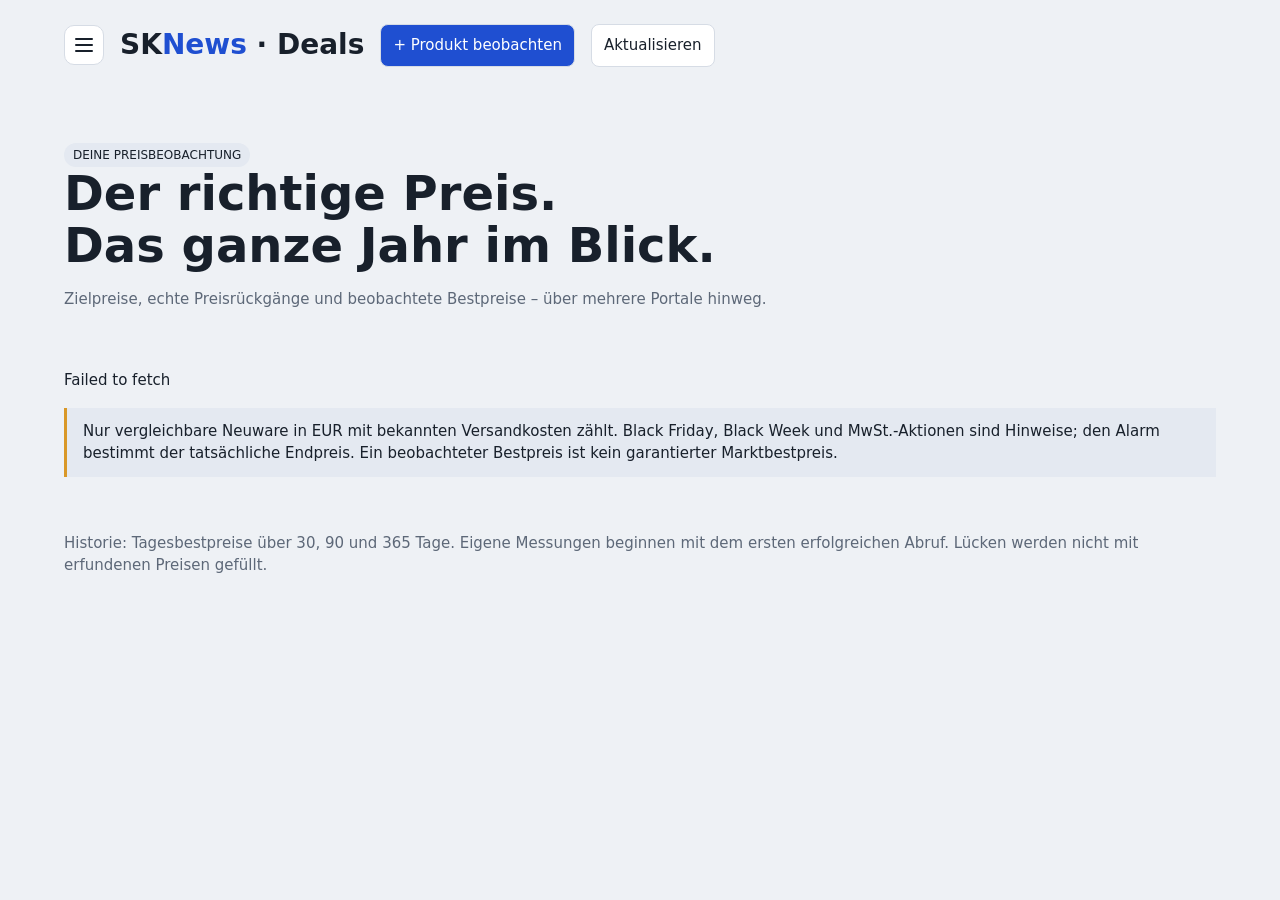
==== docs/deals.html @ 359e4b4d "Add Deals watchlist dashboard and NAS price-monitoring foundation" ====
<!doctype html>
<html lang="de"><head><meta charset="utf-8"><meta name="viewport" content="width=device-width,initial-scale=1"><meta name="robots" content="noindex"><title>SKNews Deals</title>
<style>
:root{--bg:#eef1f5;--panel:#fff;--ink:#18202b;--muted:#5d6878;--line:#d6dce5;--accent:#1f4fd1;--accent-ink:white;--chip:#e4e9f1;--shadow:0 4px 20px #18202b0b;--f-body:system-ui,sans-serif;--f-display:system-ui,sans-serif;--f-mono:monospace;color-scheme:light}
@media(prefers-color-scheme:dark){:root{--bg:#0f141b;--panel:#171e29;--ink:#e6ebf2;--muted:#93a0b3;--line:#2a3443;--accent:#7aa2ff;--accent-ink:#0d1320;--chip:#222c3a;color-scheme:dark}}
*{box-sizing:border-box}body{margin:0;background:var(--bg);color:var(--ink);font:15px/1.5 var(--f-body)}main,header{max-width:1200px;margin:auto;padding:24px}.top-row{display:flex;align-items:center;gap:16px;flex-wrap:wrap}h1{margin:0;font-size:28px}h1 span,a{color:var(--accent)}button,input,select{font:inherit;padding:9px 12px;border:1px solid var(--line);border-radius:8px;background:var(--panel);color:var(--ink)}button{cursor:pointer}button.primary{background:var(--accent);color:var(--accent-ink)}.muted,small{color:var(--muted)}.hero{padding:28px 0}.hero h2{font-size:clamp(28px,5vw,48px);line-height:1.1;max-width:800px;margin:0 0 16px}.grid{display:grid;grid-template-columns:repeat(auto-fit,minmax(min(100%,330px),1fr));gap:18px}.card{padding:22px;background:var(--panel);border:1px solid var(--line);border-radius:16px;min-width:0}.card h3{margin:0;font-size:21px}.price{font-size:34px;font-weight:750;margin:16px 0}.tag{display:inline-block;padding:3px 9px;background:var(--chip);border-radius:20px;font-size:12px;margin-right:6px}.good{color:#228957}.stats{display:flex;gap:20px;flex-wrap:wrap;margin:12px 0}.stats b{display:block}svg{width:100%;height:110px;margin-top:20px;color:var(--accent)}.row{display:flex;gap:10px;align-items:center;flex-wrap:wrap}.row label{flex:1;min-width:150px}label{display:block;margin:10px 0}label input,label select{display:block;width:100%}label.inline input{display:inline;width:auto}.warning{border-left:3px solid #d99828;padding:12px 16px;background:var(--chip)}dialog{width:min(650px,95vw);max-height:90vh;overflow:auto;border:1px solid var(--line);border-radius:16px;background:var(--panel);color:var(--ink);padding:24px}dialog::backdrop{background:#0008}#status{min-height:24px}button:focus-visible,a:focus-visible,input:focus-visible,select:focus-visible{outline:3px solid var(--accent);outline-offset:3px}details{margin-top:12px}p{overflow-wrap:anywhere}#empty{text-align:center;padding:50px 20px}.chart-label{font-size:12px}footer{padding:40px 0;color:var(--muted)}
</style></head><body>
<header><div class="top-row"><h1>SK<span>News</span> · Deals</h1><button id="add" class="primary">+ Produkt beobachten</button><button id="refresh">Aktualisieren</button></div></header>
<main><section class="hero"><span class="tag">DEINE PREISBEOBACHTUNG</span><h2>Der richtige Preis.<br>Das ganze Jahr im Blick.</h2><p class="muted">Zielpreise, echte Preisrückgänge und beobachtete Bestpreise – über mehrere Portale hinweg.</p></section>
<p id="status" role="status" aria-live="polite">Daten werden geladen …</p><p class="warning">Nur vergleichbare Neuware in EUR mit bekannten Versandkosten zählt. Black Friday, Black Week und MwSt.-Aktionen sind Hinweise; den Alarm bestimmt der tatsächliche Endpreis. Ein beobachteter Bestpreis ist kein garantierter Marktbestpreis.</p>
<section id="cards" class="grid" aria-label="Beobachtete Produkte"></section><div id="empty" hidden><h2>Deine Watchlist beginnt hier.</h2><p>Füge ein konkretes Produkt mit EAN/GTIN, Portal-Links und deinem Wunschpreis hinzu.</p><p>Für dauerhafte Beobachtung muss der Preis-Sammler auf dem NAS verbunden sein.</p></div>
<footer>Historie: Tagesbestpreise über 30, 90 und 365 Tage. Eigene Messungen beginnen mit dem ersten erfolgreichen Abruf. Lücken werden nicht mit erfundenen Preisen gefüllt.</footer></main>
<dialog id="editor"><form id="form"><h2 id="formTitle">Produkt beobachten</h2><p class="muted">Die Watchlist wird wie die News-Einstellungen im SKNews-GitHub-Repository gespeichert und ist dort öffentlich sichtbar.</p><label>Name<input name="name" required maxlength="200" placeholder="Zum Beispiel: bestimmtes Objektiv"></label><label>Exakte EAN / GTIN<input name="variant" required pattern="[0-9]{8,14}" placeholder="Herstellerkennung, keine Suchbegriffe"></label>
<div class="row"><label>Zielpreis inkl. Versand (€)<input name="target" type="number" min="0.01" step="0.01"></label><label>Rabatt unter 30-Tage-Median (%)<input name="drop" type="number" min="1" max="99" step="1"></label></div>
<label class="inline"><input name="new_low" type="checkbox"> Bei neuem beobachtetem Bestpreis melden</label><div class="row"><label>Auslösung<select name="mode"><option value="any">Mindestens eine Regel</option><option value="all">Alle gesetzten Regeln</option></select></label><label>Mindestens Historientage<input name="min_days" type="number" min="7" max="30" value="30" required></label><label>Push-Abstand (Stunden)<input name="cooldown" type="number" min="1" max="720" value="24" required></label></div>
<label>idealo Produkt-URL<input name="idealo" type="url" placeholder="https://www.idealo.de/…"></label><label>Geizhals Produkt-URL<input name="geizhals" type="url" placeholder="https://geizhals.de/…"></label><label>billiger.de Produkt-URL<input name="billiger" type="url" placeholder="https://www.billiger.de/…"></label><label>guenstiger.de Produkt-URL<input name="guenstiger" type="url" placeholder="https://www.guenstiger.de/…"></label>
<p class="muted">Der aktuelle Adapter liest vollständig ausgezeichnete Produktdaten. Meldet ein Portal fehlende Daten oder eine Abrufsperre, erscheinen keine geschätzten Preise. Eine freigeschaltete Partner-Schnittstelle kann dann den Abruf ersetzen.</p><label class="inline"><input name="enabled" type="checkbox" checked> Beobachtung aktiv</label><p id="saveStatus" role="status"></p><div class="row"><button class="primary" type="submit">Watchlist speichern</button><button id="cancel" type="button">Abbrechen</button></div></form></dialog>
<script src="deals.js"></script><script src="menu.js"></script></body></html>
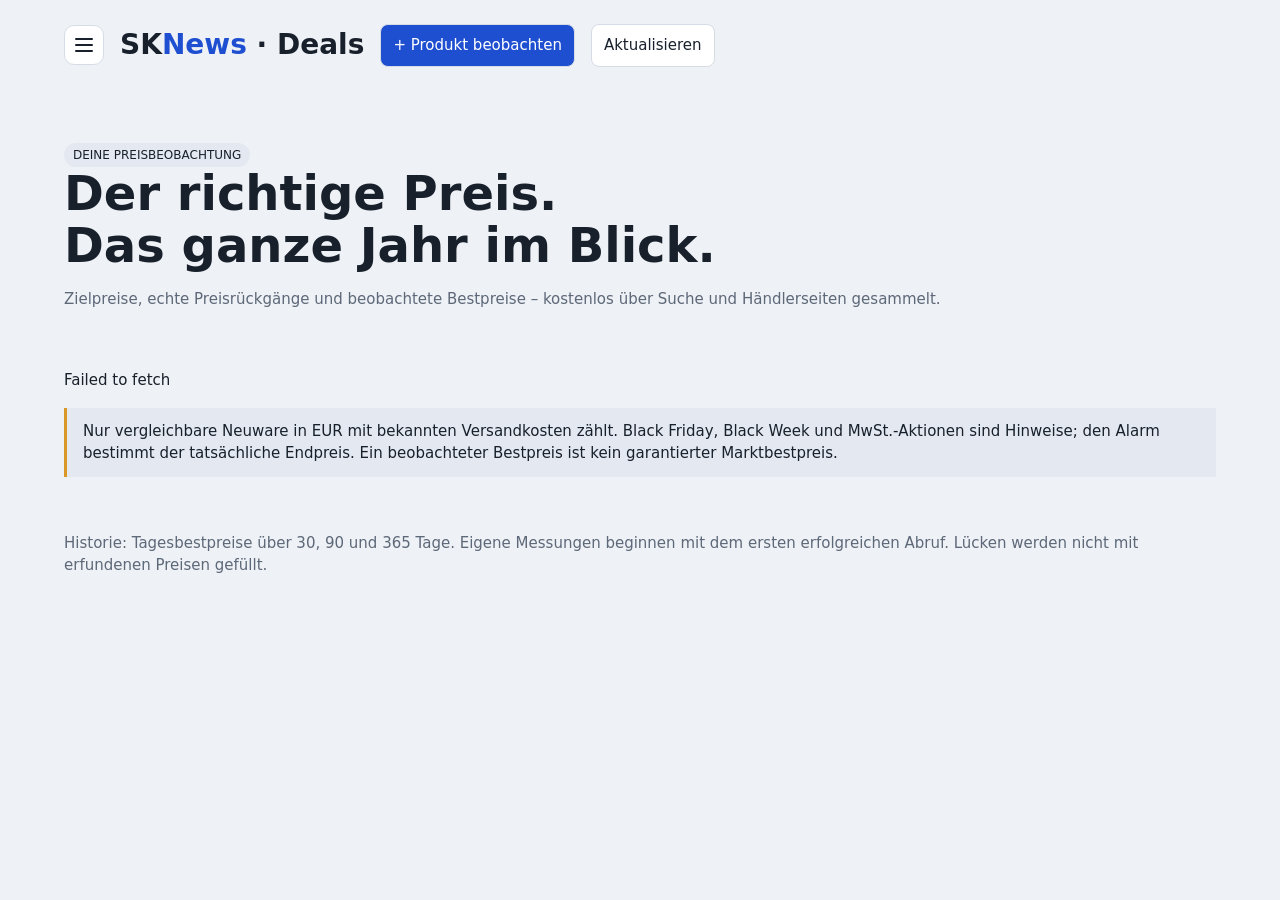
==== commit 4a3f6418: "Deals: Suchtreffer vorfiltern, Preis-Metadaten lesen, Seite zeigt gefundene Angebote Co-Authored-By:" ====
--- a/docs/deals.html
+++ b/docs/deals.html
@@ -3,16 +3,16 @@
 <style>
 :root{--bg:#eef1f5;--panel:#fff;--ink:#18202b;--muted:#5d6878;--line:#d6dce5;--accent:#1f4fd1;--accent-ink:white;--chip:#e4e9f1;--shadow:0 4px 20px #18202b0b;--f-body:system-ui,sans-serif;--f-display:system-ui,sans-serif;--f-mono:monospace;color-scheme:light}
 @media(prefers-color-scheme:dark){:root{--bg:#0f141b;--panel:#171e29;--ink:#e6ebf2;--muted:#93a0b3;--line:#2a3443;--accent:#7aa2ff;--accent-ink:#0d1320;--chip:#222c3a;color-scheme:dark}}
-*{box-sizing:border-box}body{margin:0;background:var(--bg);color:var(--ink);font:15px/1.5 var(--f-body)}main,header{max-width:1200px;margin:auto;padding:24px}.top-row{display:flex;align-items:center;gap:16px;flex-wrap:wrap}h1{margin:0;font-size:28px}h1 span,a{color:var(--accent)}button,input,select{font:inherit;padding:9px 12px;border:1px solid var(--line);border-radius:8px;background:var(--panel);color:var(--ink)}button{cursor:pointer}button.primary{background:var(--accent);color:var(--accent-ink)}.muted,small{color:var(--muted)}.hero{padding:28px 0}.hero h2{font-size:clamp(28px,5vw,48px);line-height:1.1;max-width:800px;margin:0 0 16px}.grid{display:grid;grid-template-columns:repeat(auto-fit,minmax(min(100%,330px),1fr));gap:18px}.card{padding:22px;background:var(--panel);border:1px solid var(--line);border-radius:16px;min-width:0}.card h3{margin:0;font-size:21px}.price{font-size:34px;font-weight:750;margin:16px 0}.tag{display:inline-block;padding:3px 9px;background:var(--chip);border-radius:20px;font-size:12px;margin-right:6px}.good{color:#228957}.stats{display:flex;gap:20px;flex-wrap:wrap;margin:12px 0}.stats b{display:block}svg{width:100%;height:110px;margin-top:20px;color:var(--accent)}.row{display:flex;gap:10px;align-items:center;flex-wrap:wrap}.row label{flex:1;min-width:150px}label{display:block;margin:10px 0}label input,label select{display:block;width:100%}label.inline input{display:inline;width:auto}.warning{border-left:3px solid #d99828;padding:12px 16px;background:var(--chip)}dialog{width:min(650px,95vw);max-height:90vh;overflow:auto;border:1px solid var(--line);border-radius:16px;background:var(--panel);color:var(--ink);padding:24px}dialog::backdrop{background:#0008}#status{min-height:24px}button:focus-visible,a:focus-visible,input:focus-visible,select:focus-visible{outline:3px solid var(--accent);outline-offset:3px}details{margin-top:12px}p{overflow-wrap:anywhere}#empty{text-align:center;padding:50px 20px}.chart-label{font-size:12px}footer{padding:40px 0;color:var(--muted)}
+*{box-sizing:border-box}body{margin:0;background:var(--bg);color:var(--ink);font:15px/1.5 var(--f-body)}main,header{max-width:1200px;margin:auto;padding:24px}.top-row{display:flex;align-items:center;gap:16px;flex-wrap:wrap}h1{margin:0;font-size:28px}h1 span,a{color:var(--accent)}button,input,select{font:inherit;padding:9px 12px;border:1px solid var(--line);border-radius:8px;background:var(--panel);color:var(--ink)}button{cursor:pointer}button.primary{background:var(--accent);color:var(--accent-ink)}.muted,small{color:var(--muted)}.hero{padding:28px 0}.hero h2{font-size:clamp(28px,5vw,48px);line-height:1.1;max-width:800px;margin:0 0 16px}.grid{display:grid;grid-template-columns:repeat(auto-fit,minmax(min(100%,330px),1fr));gap:18px}.card{padding:22px;background:var(--panel);border:1px solid var(--line);border-radius:16px;min-width:0}.card h3{margin:0;font-size:21px}.price{font-size:34px;font-weight:750;margin:16px 0}.tag{display:inline-block;padding:3px 9px;background:var(--chip);border-radius:20px;font-size:12px;margin-right:6px}.good{color:#228957}.stats{display:flex;gap:20px;flex-wrap:wrap;margin:12px 0}.stats b{display:block}svg{width:100%;height:110px;margin-top:20px;color:var(--accent)}.row{display:flex;gap:10px;align-items:center;flex-wrap:wrap}.row label{flex:1;min-width:150px}label{display:block;margin:10px 0}label input,label select,label textarea{display:block;width:100%;font:inherit;padding:9px 12px;border:1px solid var(--line);border-radius:8px;background:var(--panel);color:var(--ink)}.offers{padding-left:20px;margin:8px 0}.offers li{margin:4px 0}label.inline input{display:inline;width:auto}.warning{border-left:3px solid #d99828;padding:12px 16px;background:var(--chip)}dialog{width:min(650px,95vw);max-height:90vh;overflow:auto;border:1px solid var(--line);border-radius:16px;background:var(--panel);color:var(--ink);padding:24px}dialog::backdrop{background:#0008}#status{min-height:24px}button:focus-visible,a:focus-visible,input:focus-visible,select:focus-visible{outline:3px solid var(--accent);outline-offset:3px}details{margin-top:12px}p{overflow-wrap:anywhere}#empty{text-align:center;padding:50px 20px}.chart-label{font-size:12px}footer{padding:40px 0;color:var(--muted)}
 </style></head><body>
 <header><div class="top-row"><h1>SK<span>News</span> · Deals</h1><button id="add" class="primary">+ Produkt beobachten</button><button id="refresh">Aktualisieren</button></div></header>
-<main><section class="hero"><span class="tag">DEINE PREISBEOBACHTUNG</span><h2>Der richtige Preis.<br>Das ganze Jahr im Blick.</h2><p class="muted">Zielpreise, echte Preisrückgänge und beobachtete Bestpreise – über mehrere Portale hinweg.</p></section>
+<main><section class="hero"><span class="tag">DEINE PREISBEOBACHTUNG</span><h2>Der richtige Preis.<br>Das ganze Jahr im Blick.</h2><p class="muted">Zielpreise, echte Preisrückgänge und beobachtete Bestpreise – kostenlos über Suche und Händlerseiten gesammelt.</p></section>
 <p id="status" role="status" aria-live="polite">Daten werden geladen …</p><p class="warning">Nur vergleichbare Neuware in EUR mit bekannten Versandkosten zählt. Black Friday, Black Week und MwSt.-Aktionen sind Hinweise; den Alarm bestimmt der tatsächliche Endpreis. Ein beobachteter Bestpreis ist kein garantierter Marktbestpreis.</p>
-<section id="cards" class="grid" aria-label="Beobachtete Produkte"></section><div id="empty" hidden><h2>Deine Watchlist beginnt hier.</h2><p>Füge ein konkretes Produkt mit EAN/GTIN, Portal-Links und deinem Wunschpreis hinzu.</p><p>Für dauerhafte Beobachtung muss der Preis-Sammler auf dem NAS verbunden sein.</p></div>
+<section id="cards" class="grid" aria-label="Beobachtete Produkte"></section><div id="empty" hidden><h2>Deine Watchlist beginnt hier.</h2><p>Füge ein konkretes Produkt mit EAN/GTIN, Portal-Links und deinem Wunschpreis hinzu.</p><p>Die Preissuche läuft kostenlos alle 3 Stunden über GitHub.</p></div>
 <footer>Historie: Tagesbestpreise über 30, 90 und 365 Tage. Eigene Messungen beginnen mit dem ersten erfolgreichen Abruf. Lücken werden nicht mit erfundenen Preisen gefüllt.</footer></main>
 <dialog id="editor"><form id="form"><h2 id="formTitle">Produkt beobachten</h2><p class="muted">Die Watchlist wird wie die News-Einstellungen im SKNews-GitHub-Repository gespeichert und ist dort öffentlich sichtbar.</p><label>Name<input name="name" required maxlength="200" placeholder="Zum Beispiel: bestimmtes Objektiv"></label><label>Exakte EAN / GTIN<input name="variant" required pattern="[0-9]{8,14}" placeholder="Herstellerkennung, keine Suchbegriffe"></label>
 <div class="row"><label>Zielpreis inkl. Versand (€)<input name="target" type="number" min="0.01" step="0.01"></label><label>Rabatt unter 30-Tage-Median (%)<input name="drop" type="number" min="1" max="99" step="1"></label></div>
 <label class="inline"><input name="new_low" type="checkbox"> Bei neuem beobachtetem Bestpreis melden</label><div class="row"><label>Auslösung<select name="mode"><option value="any">Mindestens eine Regel</option><option value="all">Alle gesetzten Regeln</option></select></label><label>Mindestens Historientage<input name="min_days" type="number" min="7" max="30" value="30" required></label><label>Push-Abstand (Stunden)<input name="cooldown" type="number" min="1" max="720" value="24" required></label></div>
-<label>idealo Produkt-URL<input name="idealo" type="url" placeholder="https://www.idealo.de/…"></label><label>Geizhals Produkt-URL<input name="geizhals" type="url" placeholder="https://geizhals.de/…"></label><label>billiger.de Produkt-URL<input name="billiger" type="url" placeholder="https://www.billiger.de/…"></label><label>guenstiger.de Produkt-URL<input name="guenstiger" type="url" placeholder="https://www.guenstiger.de/…"></label>
-<p class="muted">Der aktuelle Adapter liest vollständig ausgezeichnete Produktdaten. Meldet ein Portal fehlende Daten oder eine Abrufsperre, erscheinen keine geschätzten Preise. Eine freigeschaltete Partner-Schnittstelle kann dann den Abruf ersetzen.</p><label class="inline"><input name="enabled" type="checkbox" checked> Beobachtung aktiv</label><p id="saveStatus" role="status"></p><div class="row"><button class="primary" type="submit">Watchlist speichern</button><button id="cancel" type="button">Abbrechen</button></div></form></dialog>
+<label>Modellnummer (Hersteller)<input name="model" maxlength="60" placeholder="z. B. LS57CG954NUXEN – hilft bei Shops ohne EAN"></label><label>Feste Händler-Links (optional, einer pro Zeile)<textarea name="shops" rows="3" placeholder="https://www.shop.de/produkt/…"></textarea></label><details><summary>Preisportal-Links (werden nicht abgefragt, nur zum Nachschauen)</summary><label>idealo Produkt-URL<input name="idealo" type="url" placeholder="https://www.idealo.de/…"></label><label>Geizhals Produkt-URL<input name="geizhals" type="url" placeholder="https://geizhals.de/…"></label><label>billiger.de Produkt-URL<input name="billiger" type="url" placeholder="https://www.billiger.de/…"></label><label>guenstiger.de Produkt-URL<input name="guenstiger" type="url" placeholder="https://www.guenstiger.de/…"></label></details>
+<p class="muted">Die kostenlose Preissuche sucht alle 3 Stunden nach EAN und Modellnummer und liest die gefundenen Händlerseiten. Zählt nur, wenn EAN oder Modellnummer exakt passt; Preise, die die KI liest, müssen wörtlich auf der Seite stehen.</p><label class="inline"><input name="enabled" type="checkbox" checked> Beobachtung aktiv</label><p id="saveStatus" role="status"></p><div class="row"><button class="primary" type="submit">Watchlist speichern</button><button id="cancel" type="button">Abbrechen</button></div></form></dialog>
 <script src="deals.js"></script><script src="menu.js"></script></body></html>
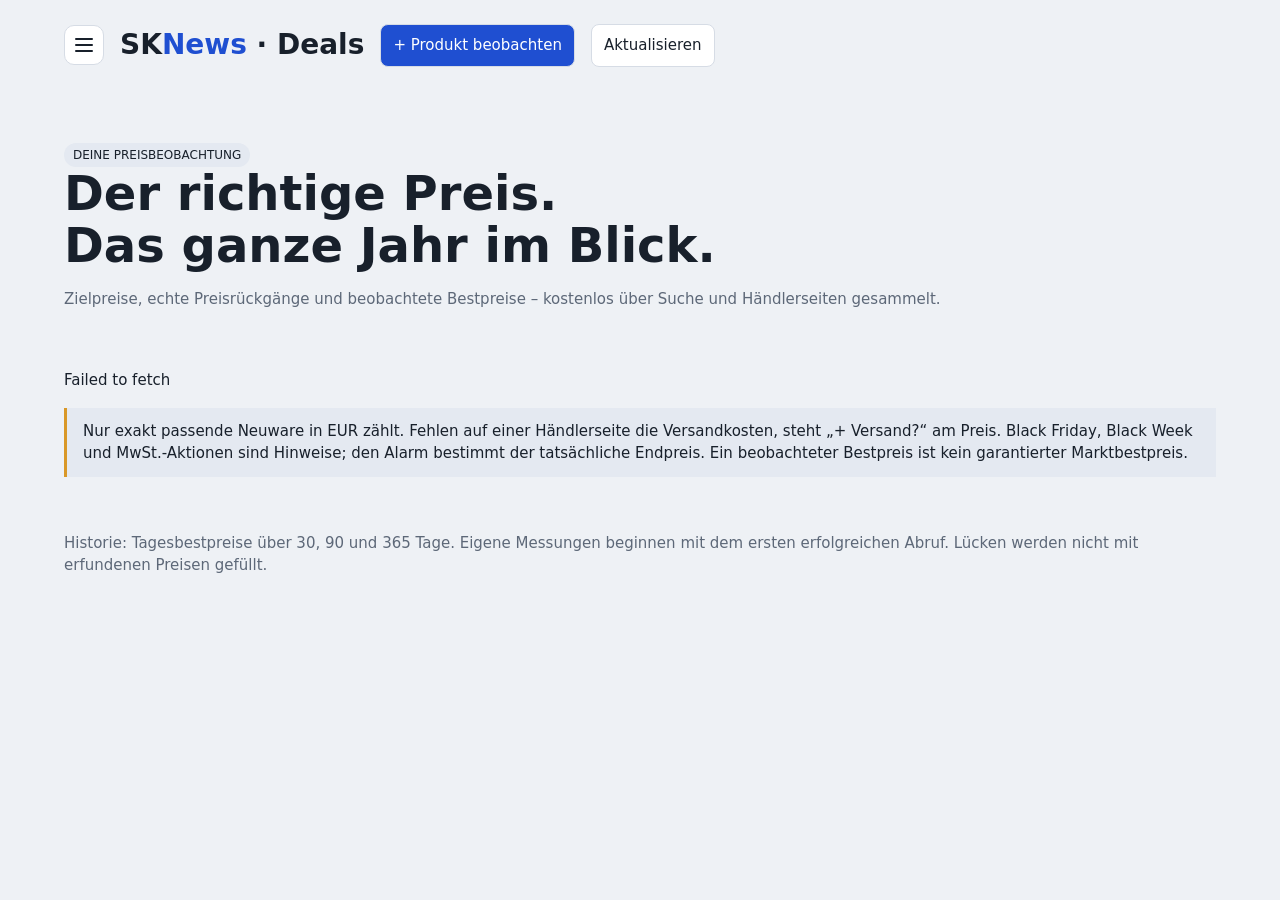
==== commit 428c6964: "Deals-Seite: Preiskurve über volle Breite, Hinweis zu fehlenden Versandkosten Co-Authored-By: Claude" ====
--- a/docs/deals.html
+++ b/docs/deals.html
@@ -3,11 +3,11 @@
 <style>
 :root{--bg:#eef1f5;--panel:#fff;--ink:#18202b;--muted:#5d6878;--line:#d6dce5;--accent:#1f4fd1;--accent-ink:white;--chip:#e4e9f1;--shadow:0 4px 20px #18202b0b;--f-body:system-ui,sans-serif;--f-display:system-ui,sans-serif;--f-mono:monospace;color-scheme:light}
 @media(prefers-color-scheme:dark){:root{--bg:#0f141b;--panel:#171e29;--ink:#e6ebf2;--muted:#93a0b3;--line:#2a3443;--accent:#7aa2ff;--accent-ink:#0d1320;--chip:#222c3a;color-scheme:dark}}
-*{box-sizing:border-box}body{margin:0;background:var(--bg);color:var(--ink);font:15px/1.5 var(--f-body)}main,header{max-width:1200px;margin:auto;padding:24px}.top-row{display:flex;align-items:center;gap:16px;flex-wrap:wrap}h1{margin:0;font-size:28px}h1 span,a{color:var(--accent)}button,input,select{font:inherit;padding:9px 12px;border:1px solid var(--line);border-radius:8px;background:var(--panel);color:var(--ink)}button{cursor:pointer}button.primary{background:var(--accent);color:var(--accent-ink)}.muted,small{color:var(--muted)}.hero{padding:28px 0}.hero h2{font-size:clamp(28px,5vw,48px);line-height:1.1;max-width:800px;margin:0 0 16px}.grid{display:grid;grid-template-columns:repeat(auto-fit,minmax(min(100%,330px),1fr));gap:18px}.card{padding:22px;background:var(--panel);border:1px solid var(--line);border-radius:16px;min-width:0}.card h3{margin:0;font-size:21px}.price{font-size:34px;font-weight:750;margin:16px 0}.tag{display:inline-block;padding:3px 9px;background:var(--chip);border-radius:20px;font-size:12px;margin-right:6px}.good{color:#228957}.stats{display:flex;gap:20px;flex-wrap:wrap;margin:12px 0}.stats b{display:block}svg{width:100%;height:110px;margin-top:20px;color:var(--accent)}.row{display:flex;gap:10px;align-items:center;flex-wrap:wrap}.row label{flex:1;min-width:150px}label{display:block;margin:10px 0}label input,label select,label textarea{display:block;width:100%;font:inherit;padding:9px 12px;border:1px solid var(--line);border-radius:8px;background:var(--panel);color:var(--ink)}.offers{padding-left:20px;margin:8px 0}.offers li{margin:4px 0}label.inline input{display:inline;width:auto}.warning{border-left:3px solid #d99828;padding:12px 16px;background:var(--chip)}dialog{width:min(650px,95vw);max-height:90vh;overflow:auto;border:1px solid var(--line);border-radius:16px;background:var(--panel);color:var(--ink);padding:24px}dialog::backdrop{background:#0008}#status{min-height:24px}button:focus-visible,a:focus-visible,input:focus-visible,select:focus-visible{outline:3px solid var(--accent);outline-offset:3px}details{margin-top:12px}p{overflow-wrap:anywhere}#empty{text-align:center;padding:50px 20px}.chart-label{font-size:12px}footer{padding:40px 0;color:var(--muted)}
+*{box-sizing:border-box}body{margin:0;background:var(--bg);color:var(--ink);font:15px/1.5 var(--f-body)}main,header{max-width:1200px;margin:auto;padding:24px}.top-row{display:flex;align-items:center;gap:16px;flex-wrap:wrap}h1{margin:0;font-size:28px}h1 span,a{color:var(--accent)}button,input,select{font:inherit;padding:9px 12px;border:1px solid var(--line);border-radius:8px;background:var(--panel);color:var(--ink)}button{cursor:pointer}button.primary{background:var(--accent);color:var(--accent-ink)}.muted,small{color:var(--muted)}.hero{padding:28px 0}.hero h2{font-size:clamp(28px,5vw,48px);line-height:1.1;max-width:800px;margin:0 0 16px}.grid{display:grid;grid-template-columns:repeat(auto-fit,minmax(min(100%,330px),1fr));gap:18px}.card{padding:22px;background:var(--panel);border:1px solid var(--line);border-radius:16px;min-width:0}.card h3{margin:0;font-size:21px}.price{font-size:34px;font-weight:750;margin:16px 0}.tag{display:inline-block;padding:3px 9px;background:var(--chip);border-radius:20px;font-size:12px;margin-right:6px}.good{color:#228957}.stats{display:flex;gap:20px;flex-wrap:wrap;margin:12px 0}.stats b{display:block}svg{width:100%;height:110px;overflow:visible;margin-top:20px;color:var(--accent)}.row{display:flex;gap:10px;align-items:center;flex-wrap:wrap}.row label{flex:1;min-width:150px}label{display:block;margin:10px 0}label input,label select,label textarea{display:block;width:100%;font:inherit;padding:9px 12px;border:1px solid var(--line);border-radius:8px;background:var(--panel);color:var(--ink)}.offers{padding-left:20px;margin:8px 0}.offers li{margin:4px 0}label.inline input{display:inline;width:auto}.warning{border-left:3px solid #d99828;padding:12px 16px;background:var(--chip)}dialog{width:min(650px,95vw);max-height:90vh;overflow:auto;border:1px solid var(--line);border-radius:16px;background:var(--panel);color:var(--ink);padding:24px}dialog::backdrop{background:#0008}#status{min-height:24px}button:focus-visible,a:focus-visible,input:focus-visible,select:focus-visible{outline:3px solid var(--accent);outline-offset:3px}details{margin-top:12px}p{overflow-wrap:anywhere}#empty{text-align:center;padding:50px 20px}.chart-label{font-size:12px}footer{padding:40px 0;color:var(--muted)}
 </style></head><body>
 <header><div class="top-row"><h1>SK<span>News</span> · Deals</h1><button id="add" class="primary">+ Produkt beobachten</button><button id="refresh">Aktualisieren</button></div></header>
 <main><section class="hero"><span class="tag">DEINE PREISBEOBACHTUNG</span><h2>Der richtige Preis.<br>Das ganze Jahr im Blick.</h2><p class="muted">Zielpreise, echte Preisrückgänge und beobachtete Bestpreise – kostenlos über Suche und Händlerseiten gesammelt.</p></section>
-<p id="status" role="status" aria-live="polite">Daten werden geladen …</p><p class="warning">Nur vergleichbare Neuware in EUR mit bekannten Versandkosten zählt. Black Friday, Black Week und MwSt.-Aktionen sind Hinweise; den Alarm bestimmt der tatsächliche Endpreis. Ein beobachteter Bestpreis ist kein garantierter Marktbestpreis.</p>
+<p id="status" role="status" aria-live="polite">Daten werden geladen …</p><p class="warning">Nur exakt passende Neuware in EUR zählt. Fehlen auf einer Händlerseite die Versandkosten, steht „+ Versand?“ am Preis. Black Friday, Black Week und MwSt.-Aktionen sind Hinweise; den Alarm bestimmt der tatsächliche Endpreis. Ein beobachteter Bestpreis ist kein garantierter Marktbestpreis.</p>
 <section id="cards" class="grid" aria-label="Beobachtete Produkte"></section><div id="empty" hidden><h2>Deine Watchlist beginnt hier.</h2><p>Füge ein konkretes Produkt mit EAN/GTIN, Portal-Links und deinem Wunschpreis hinzu.</p><p>Die Preissuche läuft kostenlos alle 3 Stunden über GitHub.</p></div>
 <footer>Historie: Tagesbestpreise über 30, 90 und 365 Tage. Eigene Messungen beginnen mit dem ersten erfolgreichen Abruf. Lücken werden nicht mit erfundenen Preisen gefüllt.</footer></main>
 <dialog id="editor"><form id="form"><h2 id="formTitle">Produkt beobachten</h2><p class="muted">Die Watchlist wird wie die News-Einstellungen im SKNews-GitHub-Repository gespeichert und ist dort öffentlich sichtbar.</p><label>Name<input name="name" required maxlength="200" placeholder="Zum Beispiel: bestimmtes Objektiv"></label><label>Exakte EAN / GTIN<input name="variant" required pattern="[0-9]{8,14}" placeholder="Herstellerkennung, keine Suchbegriffe"></label>
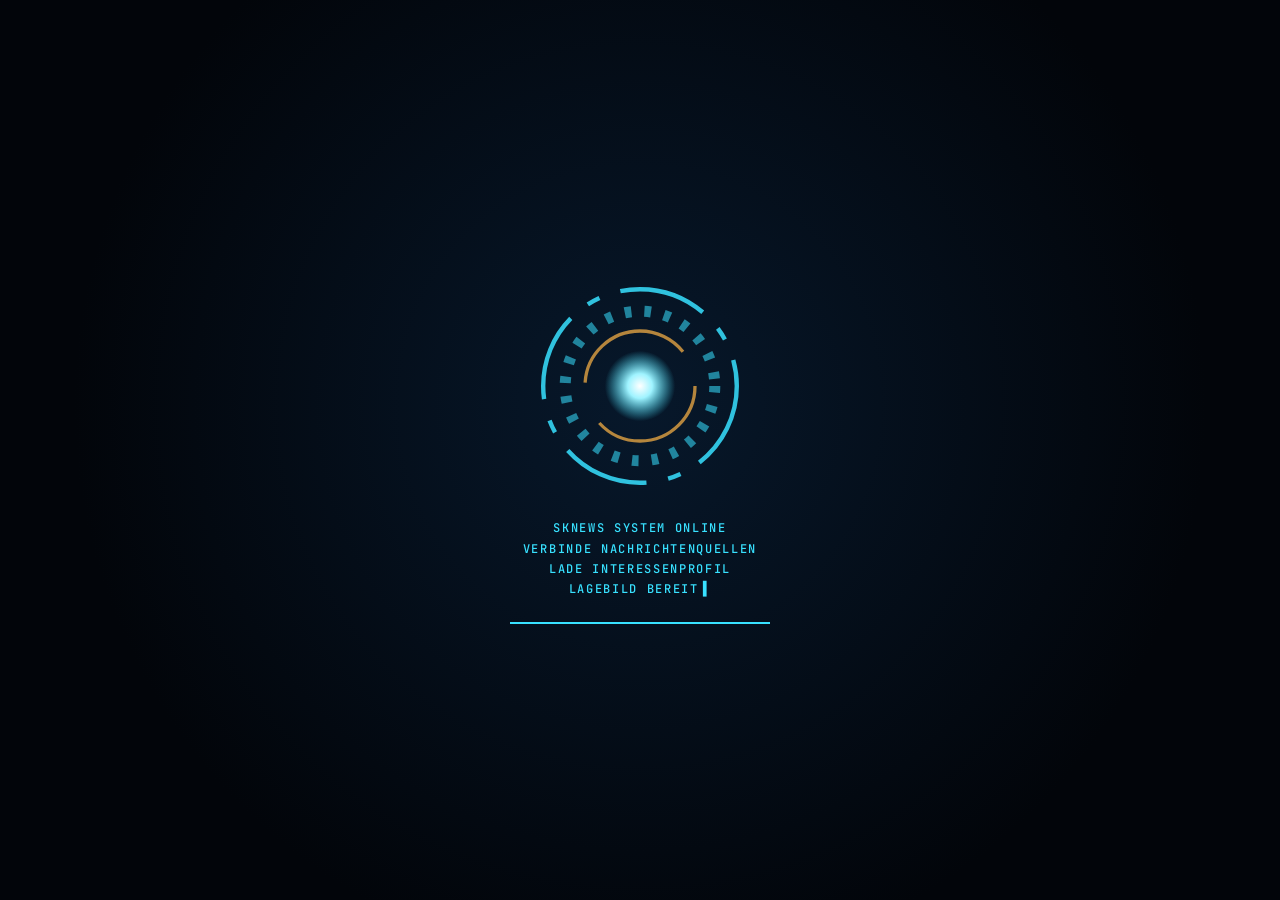
==== commit 167b832a: "Deals im HUD-Design: Preisverlauf je Händler, Trend, Produkt per KI erkennen, Zu Deals aus der Reche" ====
--- a/docs/deals.html
+++ b/docs/deals.html
@@ -1,18 +1,232 @@
 <!doctype html>
-<html lang="de"><head><meta charset="utf-8"><meta name="viewport" content="width=device-width,initial-scale=1"><meta name="robots" content="noindex"><title>SKNews Deals</title>
+<html lang="de">
+<head>
+<meta charset="utf-8">
+<meta name="viewport" content="width=device-width,initial-scale=1,viewport-fit=cover">
+<meta name="robots" content="noindex">
+<title>SKNews Deals</title>
+<link rel="preconnect" href="https://fonts.googleapis.com">
+<link rel="stylesheet" href="https://fonts.googleapis.com/css2?family=Bricolage+Grotesque:opsz,wght@12..96,500;12..96,700;12..96,800&family=IBM+Plex+Sans:wght@400;500;600&family=IBM+Plex+Mono:wght@400;500&display=swap">
 <style>
-:root{--bg:#eef1f5;--panel:#fff;--ink:#18202b;--muted:#5d6878;--line:#d6dce5;--accent:#1f4fd1;--accent-ink:white;--chip:#e4e9f1;--shadow:0 4px 20px #18202b0b;--f-body:system-ui,sans-serif;--f-display:system-ui,sans-serif;--f-mono:monospace;color-scheme:light}
-@media(prefers-color-scheme:dark){:root{--bg:#0f141b;--panel:#171e29;--ink:#e6ebf2;--muted:#93a0b3;--line:#2a3443;--accent:#7aa2ff;--accent-ink:#0d1320;--chip:#222c3a;color-scheme:dark}}
-*{box-sizing:border-box}body{margin:0;background:var(--bg);color:var(--ink);font:15px/1.5 var(--f-body)}main,header{max-width:1200px;margin:auto;padding:24px}.top-row{display:flex;align-items:center;gap:16px;flex-wrap:wrap}h1{margin:0;font-size:28px}h1 span,a{color:var(--accent)}button,input,select{font:inherit;padding:9px 12px;border:1px solid var(--line);border-radius:8px;background:var(--panel);color:var(--ink)}button{cursor:pointer}button.primary{background:var(--accent);color:var(--accent-ink)}.muted,small{color:var(--muted)}.hero{padding:28px 0}.hero h2{font-size:clamp(28px,5vw,48px);line-height:1.1;max-width:800px;margin:0 0 16px}.grid{display:grid;grid-template-columns:repeat(auto-fit,minmax(min(100%,330px),1fr));gap:18px}.card{padding:22px;background:var(--panel);border:1px solid var(--line);border-radius:16px;min-width:0}.card h3{margin:0;font-size:21px}.price{font-size:34px;font-weight:750;margin:16px 0}.tag{display:inline-block;padding:3px 9px;background:var(--chip);border-radius:20px;font-size:12px;margin-right:6px}.good{color:#228957}.stats{display:flex;gap:20px;flex-wrap:wrap;margin:12px 0}.stats b{display:block}svg{width:100%;height:110px;overflow:visible;margin-top:20px;color:var(--accent)}.row{display:flex;gap:10px;align-items:center;flex-wrap:wrap}.row label{flex:1;min-width:150px}label{display:block;margin:10px 0}label input,label select,label textarea{display:block;width:100%;font:inherit;padding:9px 12px;border:1px solid var(--line);border-radius:8px;background:var(--panel);color:var(--ink)}.offers{padding-left:20px;margin:8px 0}.offers li{margin:4px 0}label.inline input{display:inline;width:auto}.warning{border-left:3px solid #d99828;padding:12px 16px;background:var(--chip)}dialog{width:min(650px,95vw);max-height:90vh;overflow:auto;border:1px solid var(--line);border-radius:16px;background:var(--panel);color:var(--ink);padding:24px}dialog::backdrop{background:#0008}#status{min-height:24px}button:focus-visible,a:focus-visible,input:focus-visible,select:focus-visible{outline:3px solid var(--accent);outline-offset:3px}details{margin-top:12px}p{overflow-wrap:anywhere}#empty{text-align:center;padding:50px 20px}.chart-label{font-size:12px}footer{padding:40px 0;color:var(--muted)}
-</style></head><body>
-<header><div class="top-row"><h1>SK<span>News</span> · Deals</h1><button id="add" class="primary">+ Produkt beobachten</button><button id="refresh">Aktualisieren</button></div></header>
-<main><section class="hero"><span class="tag">DEINE PREISBEOBACHTUNG</span><h2>Der richtige Preis.<br>Das ganze Jahr im Blick.</h2><p class="muted">Zielpreise, echte Preisrückgänge und beobachtete Bestpreise – kostenlos über Suche und Händlerseiten gesammelt.</p></section>
-<p id="status" role="status" aria-live="polite">Daten werden geladen …</p><p class="warning">Nur exakt passende Neuware in EUR zählt. Fehlen auf einer Händlerseite die Versandkosten, steht „+ Versand?“ am Preis. Black Friday, Black Week und MwSt.-Aktionen sind Hinweise; den Alarm bestimmt der tatsächliche Endpreis. Ein beobachteter Bestpreis ist kein garantierter Marktbestpreis.</p>
-<section id="cards" class="grid" aria-label="Beobachtete Produkte"></section><div id="empty" hidden><h2>Deine Watchlist beginnt hier.</h2><p>Füge ein konkretes Produkt mit EAN/GTIN, Portal-Links und deinem Wunschpreis hinzu.</p><p>Die Preissuche läuft kostenlos alle 3 Stunden über GitHub.</p></div>
-<footer>Historie: Tagesbestpreise über 30, 90 und 365 Tage. Eigene Messungen beginnen mit dem ersten erfolgreichen Abruf. Lücken werden nicht mit erfundenen Preisen gefüllt.</footer></main>
-<dialog id="editor"><form id="form"><h2 id="formTitle">Produkt beobachten</h2><p class="muted">Die Watchlist wird wie die News-Einstellungen im SKNews-GitHub-Repository gespeichert und ist dort öffentlich sichtbar.</p><label>Name<input name="name" required maxlength="200" placeholder="Zum Beispiel: bestimmtes Objektiv"></label><label>Exakte EAN / GTIN<input name="variant" required pattern="[0-9]{8,14}" placeholder="Herstellerkennung, keine Suchbegriffe"></label>
-<div class="row"><label>Zielpreis inkl. Versand (€)<input name="target" type="number" min="0.01" step="0.01"></label><label>Rabatt unter 30-Tage-Median (%)<input name="drop" type="number" min="1" max="99" step="1"></label></div>
-<label class="inline"><input name="new_low" type="checkbox"> Bei neuem beobachtetem Bestpreis melden</label><div class="row"><label>Auslösung<select name="mode"><option value="any">Mindestens eine Regel</option><option value="all">Alle gesetzten Regeln</option></select></label><label>Mindestens Historientage<input name="min_days" type="number" min="7" max="30" value="30" required></label><label>Push-Abstand (Stunden)<input name="cooldown" type="number" min="1" max="720" value="24" required></label></div>
-<label>Modellnummer (Hersteller)<input name="model" maxlength="60" placeholder="z. B. LS57CG954NUXEN – hilft bei Shops ohne EAN"></label><label>Feste Händler-Links (optional, einer pro Zeile)<textarea name="shops" rows="3" placeholder="https://www.shop.de/produkt/…"></textarea></label><details><summary>Preisportal-Links (werden nicht abgefragt, nur zum Nachschauen)</summary><label>idealo Produkt-URL<input name="idealo" type="url" placeholder="https://www.idealo.de/…"></label><label>Geizhals Produkt-URL<input name="geizhals" type="url" placeholder="https://geizhals.de/…"></label><label>billiger.de Produkt-URL<input name="billiger" type="url" placeholder="https://www.billiger.de/…"></label><label>guenstiger.de Produkt-URL<input name="guenstiger" type="url" placeholder="https://www.guenstiger.de/…"></label></details>
-<p class="muted">Die kostenlose Preissuche sucht alle 3 Stunden nach EAN und Modellnummer und liest die gefundenen Händlerseiten. Zählt nur, wenn EAN oder Modellnummer exakt passt; Preise, die die KI liest, müssen wörtlich auf der Seite stehen.</p><label class="inline"><input name="enabled" type="checkbox" checked> Beobachtung aktiv</label><p id="saveStatus" role="status"></p><div class="row"><button class="primary" type="submit">Watchlist speichern</button><button id="cancel" type="button">Abbrechen</button></div></form></dialog>
-<script src="deals.js"></script><script src="menu.js"></script></body></html>
+/* Deals: Preisbeobachtung. Klassisches Aussehen hier, HUD-Aussehen über hud.css (html.hud) plus die html.hud-Regeln unten. */
+:root{
+  --bg:#eef1f5; --panel:#ffffff; --ink:#18202b; --muted:#5d6878; --line:#d6dce5;
+  --accent:#1f4fd1; --accent-ink:#ffffff; --good:#1d7a4a; --bad:#b4372f; --chip:#e4e9f1; --amber:#a16207;
+  --shadow:0 1px 2px rgb(16 24 40 / .06),0 4px 14px rgb(16 24 40 / .06);
+  --t1:#7a3fc4; --t2:#c2410c; --t3:#0f766e; --t4:#a16207; --t5:#1f4fd1; --t6:#be185d;
+  --f-display:"Bricolage Grotesque",ui-sans-serif,system-ui,sans-serif;
+  --f-body:"IBM Plex Sans",ui-sans-serif,system-ui,sans-serif;
+  --f-mono:"IBM Plex Mono",ui-monospace,Menlo,monospace;
+  color-scheme:light;
+}
+@media (prefers-color-scheme:dark){:root{
+  --bg:#0f141b; --panel:#171e29; --ink:#e6ebf2; --muted:#93a0b3; --line:#2a3443;
+  --accent:#7aa2ff; --accent-ink:#0d1320; --good:#5cc98f; --bad:#f08178; --chip:#222c3a; --amber:#facc15;
+  --shadow:0 1px 2px rgb(0 0 0 / .3),0 6px 20px rgb(0 0 0 / .25);
+  --t1:#b48cf0; --t2:#fb923c; --t3:#4fd1c5; --t4:#facc15; --t5:#7aa2ff; --t6:#f472b6; color-scheme:dark}}
+*{box-sizing:border-box}
+html,body{margin:0}
+body{background:var(--bg);color:var(--ink);font:15px/1.5 var(--f-body);padding-inline:16px;padding-block:0 56px}
+.wrap{max-width:1240px;margin:0 auto;display:flex;flex-direction:column;gap:20px}
+a{color:var(--accent)}
+.top{position:sticky;top:0;z-index:5;background:var(--bg);margin-inline:-16px;padding:14px 16px 10px;border-bottom:1px solid var(--line)}
+.top-row{max-width:1240px;margin:0 auto;width:100%;display:flex;flex-wrap:wrap;align-items:center;gap:8px 12px}
+h1{font:800 28px/1 var(--f-display);margin:0;letter-spacing:-.02em}
+h1 span{color:var(--accent)}
+.sub{color:var(--muted);font:12px var(--f-mono);flex:1;min-width:0}
+.btn{font:600 13px var(--f-body);background:var(--accent);color:var(--accent-ink);border:0;border-radius:6px;padding:8px 12px;cursor:pointer;white-space:nowrap;text-decoration:none;display:inline-flex;align-items:center;gap:6px}
+.btn.ghost{background:transparent;color:var(--ink);border:1px solid var(--line)}
+.btn.danger{background:transparent;color:var(--bad);border:1px solid var(--bad)}
+.btn:disabled{opacity:.55;cursor:progress}
+.tools{display:flex;gap:6px;flex-wrap:wrap}
+.hint{font-size:12px;color:var(--muted);margin:0}
+.chip{display:inline-flex;align-items:center;gap:4px;font:500 12px var(--f-mono);background:var(--chip);color:var(--ink);border:1px solid transparent;border-radius:999px;padding:2px 9px}
+button.chip{cursor:pointer}
+button.chip[aria-pressed="false"]{opacity:.45;text-decoration:line-through}
+.chip i{width:9px;height:9px;border-radius:50%;background:var(--c,var(--accent));display:inline-block}
+input,textarea,select{font:14px var(--f-body);color:var(--ink);background:var(--bg);border:1px solid var(--line);border-radius:6px;padding:8px 10px;min-width:0}
+input:focus-visible,textarea:focus-visible,select:focus-visible,button:focus-visible,a:focus-visible{outline:2px solid var(--accent);outline-offset:2px}
+
+/* Produkt finden */
+.finder{background:var(--panel);border-radius:14px;box-shadow:var(--shadow);padding:16px;display:flex;flex-direction:column;gap:10px}
+.finder h2{font:700 20px/1.2 var(--f-display);margin:0}
+.ask{display:flex;gap:8px}
+.ask input{flex:1;font-size:16px;padding:11px 14px;border-radius:999px}
+.scan{display:none;align-items:center;gap:10px;color:var(--muted);font:13px var(--f-mono)}
+.scan.on{display:flex}
+.scan .bar{flex:1;height:3px;border-radius:3px;background:var(--chip);overflow:hidden;position:relative}
+.scan .bar::after{content:"";position:absolute;inset:0;width:35%;background:var(--accent);animation:scan 1.1s ease-in-out infinite alternate}
+@keyframes scan{from{transform:translateX(-10%)}to{transform:translateX(200%)}}
+.found{display:none;border:1px solid var(--line);border-radius:12px;padding:14px;gap:10px;flex-direction:column}
+.found.on{display:flex;animation:pop .35s cubic-bezier(.2,.8,.2,1)}
+.found h3{margin:0;font:700 18px var(--f-display)}
+.found .ids{display:flex;gap:6px;flex-wrap:wrap}
+.found .row label{display:flex;flex-direction:column;gap:4px;font-size:12px;color:var(--muted)}
+.belege{margin:0;padding-left:18px;font-size:13px}
+.warn{color:var(--amber)}
+
+/* Produktkarten */
+#cards{display:flex;flex-direction:column;gap:20px}
+.deal{background:var(--panel);border-radius:14px;box-shadow:var(--shadow);padding:18px;display:grid;grid-template-columns:minmax(0,300px) minmax(0,1fr);gap:18px 24px;animation:pop .45s cubic-bezier(.2,.8,.2,1) both;animation-delay:calc(var(--i,0) * 60ms)}
+@keyframes pop{from{opacity:0;transform:translateY(12px) scale(.98)}to{opacity:1;transform:none}}
+.deal header{grid-column:1/-1;display:flex;gap:10px;align-items:flex-start;flex-wrap:wrap}
+.deal header h2{font:700 21px/1.2 var(--f-display);margin:0;flex:1;min-width:200px}
+.deal .ids{display:flex;gap:6px;flex-wrap:wrap;width:100%}
+.price{font:800 40px/1 var(--f-display);letter-spacing:-.02em;margin:4px 0}
+.where{color:var(--muted);font-size:13px;margin:0}
+.trend{display:inline-flex;align-items:center;gap:6px;font:600 13px var(--f-mono);padding:3px 10px;border-radius:999px;background:var(--chip);margin-top:8px}
+.trend.down{color:var(--good)}
+.trend.up{color:var(--bad)}
+.goal{margin-top:14px;display:flex;flex-direction:column;gap:6px}
+.goal .meter{height:8px;border-radius:8px;background:var(--chip);overflow:hidden}
+.goal .meter i{display:block;height:100%;width:var(--p,0%);background:linear-gradient(90deg,var(--amber),var(--good));border-radius:8px;transition:width .8s cubic-bezier(.2,.8,.2,1)}
+.goal form{display:flex;gap:6px;align-items:center}
+.goal input{width:120px}
+.stats{display:grid;grid-template-columns:repeat(3,minmax(0,1fr));gap:8px;margin-top:14px}
+.stats div{background:var(--bg);border-radius:8px;padding:8px}
+.stats small{display:block;color:var(--muted);font:11px var(--f-mono);text-transform:uppercase;letter-spacing:.04em}
+.stats b{font:600 15px var(--f-body)}
+.chartbox{min-width:0;display:flex;flex-direction:column;gap:8px}
+.chartbar{display:flex;gap:6px;flex-wrap:wrap;align-items:center}
+.chartbar .sp{flex:1}
+.seg{display:inline-flex;border:1px solid var(--line);border-radius:8px;overflow:hidden}
+.seg button{all:unset;cursor:pointer;font:500 12px var(--f-mono);padding:4px 10px;color:var(--muted)}
+.seg button[aria-pressed="true"]{background:var(--accent);color:var(--accent-ink)}
+.chart{position:relative;height:240px;border-radius:10px;background:var(--bg);touch-action:pan-y}
+.chart svg{width:100%;height:100%;display:block;overflow:visible}
+.chart .grid line{stroke:var(--line)}
+.chart .ax{font:10px var(--f-mono);fill:var(--muted)}
+.chart .best{fill:none;stroke:var(--accent);stroke-width:2.5}
+.chart .area{fill:var(--accent);opacity:.08}
+.chart .mline{fill:none;stroke:var(--c);stroke-width:1.3;opacity:.75;stroke-dasharray:4 3}
+.chart .dot{fill:var(--c)}
+.chart .target{stroke:var(--amber);stroke-dasharray:6 5;stroke-width:1.5}
+.chart .tl{font:600 10px var(--f-mono);fill:var(--amber)}
+.chart .cross{stroke:var(--muted);stroke-width:1;opacity:0}
+.chart.hover .cross{opacity:.7}
+.tip{position:absolute;pointer-events:none;background:var(--panel);color:var(--ink);border:1px solid var(--line);box-shadow:var(--shadow);border-radius:8px;padding:8px 10px;font:12px var(--f-mono);opacity:0;transition:opacity .12s;min-width:170px;z-index:2}
+.chart.hover .tip{opacity:1}
+.tip b{display:block;margin-bottom:4px;font-family:var(--f-body)}
+.tip div{display:flex;justify-content:space-between;gap:10px}
+.empty-chart{display:grid;place-items:center;height:100%;color:var(--muted);font-size:13px;text-align:center;padding:16px}
+.shops{display:flex;flex-direction:column;gap:6px;margin:0;padding:0;list-style:none}
+.shops li{display:grid;grid-template-columns:minmax(0,1fr) auto;gap:2px 10px;align-items:center;font-size:13.5px}
+.shops .bar{grid-column:1/-1;height:4px;border-radius:4px;background:var(--chip);overflow:hidden}
+.shops .bar i{display:block;height:100%;width:var(--w);background:var(--c);transition:width .7s cubic-bezier(.2,.8,.2,1)}
+.shops a{color:var(--ink);text-decoration:none;overflow:hidden;text-overflow:ellipsis;white-space:nowrap}
+.shops a:hover{text-decoration:underline}
+.shops small{color:var(--muted)}
+.deal footer{grid-column:1/-1;display:flex;gap:6px;flex-wrap:wrap;align-items:center;border-top:1px solid var(--line);padding-top:12px}
+.deal footer .sp{flex:1}
+details.rules summary{cursor:pointer;color:var(--muted);font-size:13px}
+.empty{padding:40px 8px;text-align:center;color:var(--muted)}
+.empty strong{display:block;color:var(--ink);font:700 20px var(--f-display);margin-bottom:6px}
+@media (max-width:760px){.deal{grid-template-columns:1fr}.chart{height:200px}.stats{grid-template-columns:repeat(2,minmax(0,1fr))}.price{font-size:34px}.ask{flex-direction:column}}
+
+dialog{background:var(--panel);color:var(--ink);border:1px solid var(--line);border-radius:12px;padding:20px;width:min(620px,calc(100vw - 32px));max-height:90vh;overflow:auto}
+dialog[open]{animation:pop .3s cubic-bezier(.2,.8,.2,1)}
+dialog::backdrop{background:rgb(0 0 0 / .45)}
+dialog form{display:flex;flex-direction:column;gap:10px}
+dialog h4{font:700 20px var(--f-display);margin:0}
+dialog label{display:flex;flex-direction:column;gap:4px;font-size:13px;color:var(--muted)}
+dialog label.cb{flex-direction:row;align-items:center;gap:8px;color:var(--ink)}
+.row{display:flex;gap:8px;flex-wrap:wrap}
+.row>label{flex:1;min-width:140px}
+.row.end{justify-content:flex-end}
+.row.end .btn.danger{margin-right:auto}
+textarea{font:13px/1.5 var(--f-mono);min-height:70px;resize:vertical}
+.toast{position:fixed;left:50%;bottom:20px;transform:translate(-50%,20px);opacity:0;background:var(--ink);color:var(--bg);font:500 13px var(--f-body);padding:9px 14px;border-radius:999px;transition:opacity .25s,transform .25s;pointer-events:none;z-index:50;max-width:calc(100vw - 32px)}
+.toast.on{opacity:1;transform:translate(-50%,0)}
+@media (prefers-reduced-motion:reduce){*{animation:none!important;transition:none!important}}
+</style>
+<link rel="stylesheet" href="hud.css">
+<style>
+/* HUD-Ergänzungen für die Deals-Seite */
+html.hud .wrap{max-width:1680px}
+html.hud .finder,html.hud .deal{background:var(--panel);border:1px solid var(--line);border-radius:4px;box-shadow:var(--shadow);position:relative;backdrop-filter:blur(8px)}
+html.hud .finder::before,html.hud .deal::before{content:"";position:absolute;inset:-1px;pointer-events:none;border-radius:4px;
+  background:linear-gradient(var(--accent),var(--accent)) 0 0/14px 1px no-repeat,linear-gradient(var(--accent),var(--accent)) 0 0/1px 14px no-repeat,
+  linear-gradient(var(--accent),var(--accent)) 100% 100%/14px 1px no-repeat,linear-gradient(var(--accent),var(--accent)) 100% 100%/1px 14px no-repeat}
+html.hud .finder h2,html.hud .deal header h2{font-family:var(--f-display);letter-spacing:.06em;text-transform:uppercase}
+html.hud .finder h2::before{content:"// ";color:var(--accent);opacity:.6}
+html.hud .ask input{background:rgb(2 10 20 / .8);border-radius:3px;font-family:var(--f-mono)}
+html.hud .price{font-family:var(--f-display);color:var(--accent);text-shadow:0 0 24px var(--glow)}
+html.hud .stats div,html.hud .chart{background:rgb(2 10 20 / .55);border:1px solid var(--line);border-radius:3px}
+html.hud .chart .grid line{stroke:rgb(56 225 255 / .08)}
+html.hud .chart .best{filter:drop-shadow(0 0 6px var(--glow))}
+html.hud .chart .area{opacity:.12}
+html.hud .tip{background:var(--panel-solid);border-color:var(--accent);border-radius:3px}
+html.hud .seg{border-color:var(--line);border-radius:3px}
+html.hud .seg button[aria-pressed="true"]{background:var(--accent);color:var(--accent-ink);box-shadow:0 0 14px var(--glow)}
+html.hud .trend{border-radius:2px;border:1px solid currentColor;background:transparent}
+html.hud .goal .meter{border-radius:0;background:rgb(56 225 255 / .08)}
+html.hud .goal .meter i{border-radius:0;box-shadow:0 0 12px var(--good)}
+html.hud .chip{border-radius:2px}
+html.hud .found{border-color:var(--accent);border-radius:3px;background:rgb(56 225 255 / .04)}
+html.hud .deal footer{border-top-color:var(--line)}
+html.hud .scan{color:var(--accent)}
+html.hud dialog{background:var(--panel-solid);border-color:var(--accent);border-radius:4px}
+html.hud .toast{background:var(--accent);color:var(--accent-ink);border-radius:3px}
+</style>
+<script src="hud.js"></script>
+</head>
+<body>
+<div class="wrap">
+  <div class="top">
+    <div class="top-row">
+      <h1>SK<span>Deals</span></h1>
+      <span class="sub" id="status">Lade Preise …</span>
+      <div class="tools">
+        <button class="btn ghost" id="runBtn" type="button" title="Preissuche jetzt starten">⟳ Jetzt suchen</button>
+      </div>
+    </div>
+  </div>
+
+  <section class="finder" aria-labelledby="finderTitle">
+    <h2 id="finderTitle">Was willst du beobachten?</h2>
+    <form class="ask" id="askForm">
+      <input id="askInput" type="search" autocomplete="off" placeholder="z. B. Samsung Odyssey Neo G9 57 Zoll oder eine EAN" aria-label="Produkt beschreiben">
+      <button class="btn" type="submit" id="askBtn">Erkennen</button>
+    </form>
+    <div class="scan" id="scan" role="status"><span id="scanText">Suche im Netz …</span><span class="bar"></span></div>
+    <div class="found" id="found"></div>
+    <p class="hint">Die KI sucht Modellnummer und EAN im Netz. Beides muss in den Suchtreffern stehen, sonst wird nichts übernommen. Danach sucht die Preissuche stündlich kostenlos bei Händlern.</p>
+  </section>
+
+  <main id="cards" aria-live="polite"></main>
+  <p class="hint">Nur exakt passende Neuware in EUR zählt. „+ Versand?“ heißt: Der Shop nennt keine Versandkosten. Ein beobachteter Bestpreis ist kein garantierter Marktbestpreis. MediaMarkt, Conrad, Cyberport, Euronics und Amazon sperren automatische Abrufe.</p>
+</div>
+
+<dialog id="editor">
+  <form id="form">
+    <h4 id="formTitle">Produkt beobachten</h4>
+    <p class="hint">Die Watchlist liegt im öffentlichen SKNews-Repository.</p>
+    <label>Name<input name="name" required maxlength="200"></label>
+    <div class="row">
+      <label>EAN / GTIN<input name="variant" pattern="[0-9]{8,14}" inputmode="numeric" placeholder="leer lassen, wenn unbekannt"></label>
+      <label>Modellnummer<input name="model" maxlength="60" placeholder="z. B. LS57CG954NUXEN"></label>
+    </div>
+    <div class="row">
+      <label>Zielpreis inkl. Versand (€)<input name="target" type="number" min="0.01" step="0.01"></label>
+      <label>Rabatt unter 30-Tage-Median (%)<input name="drop" type="number" min="1" max="99" step="1"></label>
+    </div>
+    <label class="cb"><input name="new_low" type="checkbox" checked> Bei neuem beobachtetem Bestpreis melden</label>
+    <div class="row">
+      <label>Auslösung<select name="mode"><option value="any">Mindestens eine Regel</option><option value="all">Alle gesetzten Regeln</option></select></label>
+      <label>Mindestens Historientage<input name="min_days" type="number" min="7" max="30" value="7" required></label>
+      <label>Push-Abstand (Stunden)<input name="cooldown" type="number" min="1" max="720" value="24" required></label>
+    </div>
+    <label>Feste Händler-Links (optional, einer pro Zeile)<textarea name="shops" placeholder="https://www.shop.de/produkt/…"></textarea></label>
+    <label class="cb"><input name="enabled" type="checkbox" checked> Beobachtung aktiv</label>
+    <p class="hint" id="saveStatus" role="status"></p>
+    <div class="row end">
+      <button class="btn danger" type="button" id="delBtn" hidden>Entfernen</button>
+      <button class="btn ghost" type="button" id="cancel">Abbrechen</button>
+      <button class="btn" type="submit">Speichern</button>
+    </div>
+  </form>
+</dialog>
+<div class="toast" id="toast" role="status"></div>
+<script src="deals.js"></script><script src="menu.js"></script>
+</body>
+</html>
--- a/docs/hud.css
+++ b/docs/hud.css
@@ -0,0 +1,332 @@
+/* HUD-Layout ("Jarvis"): eigenes Aussehen über dem bestehenden Dashboard.
+   Alles hängt an html.hud, das hud.js setzt. Ohne die Klasse bleibt das klassische Layout unverändert. */
+@import url("https://fonts.googleapis.com/css2?family=Chakra+Petch:wght@500;600;700&family=JetBrains+Mono:wght@400;500;700&display=swap");
+
+html.hud{
+  --bg:#03070e; --panel:rgb(9 20 36 / .78); --panel-solid:#081322; --ink:#d9f4ff; --muted:#7c98b0; --line:rgb(86 205 255 / .17);
+  --accent:#38e1ff; --accent-ink:#021019; --good:#3dffa8; --bad:#ff5470; --chip:rgb(56 225 255 / .08);
+  --amber:#ffb547; --glow:rgb(56 225 255 / .55);
+  --shadow:0 0 0 1px var(--line),0 10px 40px rgb(0 0 0 / .45);
+  --t1:#b98cff; --t2:#ff9d3d; --t3:#2ef2d0; --t4:#ffd23d; --t5:#4da3ff; --t6:#ff5cc8;
+  --f-display:"Chakra Petch",ui-sans-serif,system-ui,sans-serif;
+  --f-mono:"JetBrains Mono","IBM Plex Mono",ui-monospace,Menlo,monospace;
+  --hdr-h:72px;
+  color-scheme:dark;
+}
+html.hud body{background:var(--bg);color:var(--ink);padding-inline:16px}
+html.hud ::selection{background:rgb(56 225 255 / .35)}
+html.hud *{scrollbar-color:rgb(56 225 255 / .3) transparent;scrollbar-width:thin}
+
+/* Hintergrund: Raster, Vignette, Partikelnetz (Canvas aus hud.js) */
+html.hud body::before{content:"";position:fixed;inset:0;z-index:-2;pointer-events:none;
+  background:
+    radial-gradient(1200px 700px at 15% -10%,rgb(56 225 255 / .13),transparent 60%),
+    radial-gradient(900px 600px at 110% 20%,rgb(185 140 255 / .09),transparent 60%),
+    radial-gradient(800px 500px at 50% 120%,rgb(255 181 71 / .06),transparent 60%),
+    linear-gradient(rgb(56 225 255 / .045) 1px,transparent 1px) 0 0/44px 44px,
+    linear-gradient(90deg,rgb(56 225 255 / .045) 1px,transparent 1px) 0 0/44px 44px,
+    var(--bg)}
+html.hud body::after{content:"";position:fixed;inset:0;z-index:60;pointer-events:none;
+  background:repeating-linear-gradient(0deg,rgb(255 255 255 / .018) 0 1px,transparent 1px 3px);mix-blend-mode:overlay}
+.hud-bg{position:fixed;inset:0;z-index:-1;pointer-events:none;width:100vw;height:100vh;opacity:.75}
+
+/* Grundbausteine */
+html.hud .wrap{max-width:1680px;gap:18px;transition:opacity .6s,filter .6s}
+html.hud.hud-boot .wrap{opacity:0;filter:blur(6px)}
+html.hud .hint{color:var(--muted)}
+html.hud h4{font:600 11px/1 var(--f-mono);color:var(--accent);letter-spacing:.16em}
+html.hud h4::before{content:"// ";opacity:.5}
+html.hud input,html.hud select,html.hud textarea{background:rgb(2 10 20 / .75);color:var(--ink);border:1px solid var(--line);border-radius:4px;transition:border-color .2s,box-shadow .2s}
+html.hud input:focus,html.hud select:focus,html.hud textarea:focus{outline:none;border-color:var(--accent);box-shadow:0 0 0 1px var(--accent),0 0 22px rgb(56 225 255 / .28)}
+html.hud select option{background:var(--panel-solid)}
+html.hud .btn{font:600 12px var(--f-mono);letter-spacing:.08em;text-transform:uppercase;border-radius:3px;background:linear-gradient(180deg,#5beaff,#19b8dd);color:var(--accent-ink);box-shadow:0 0 18px rgb(56 225 255 / .35);transition:box-shadow .2s,transform .15s}
+html.hud .btn:hover{box-shadow:0 0 28px rgb(56 225 255 / .6)}
+html.hud .btn:active{transform:translateY(1px)}
+html.hud .btn.ghost{background:rgb(56 225 255 / .04);color:var(--accent);border:1px solid rgb(56 225 255 / .35);box-shadow:none}
+html.hud .btn.ghost:hover{background:rgb(56 225 255 / .12);box-shadow:0 0 16px rgb(56 225 255 / .25)}
+html.hud .btn.danger{background:transparent;color:var(--bad);border:1px solid var(--bad);box-shadow:none}
+html.hud .chip{background:rgb(56 225 255 / .07);color:var(--ink);border:1px solid rgb(56 225 255 / .14);border-radius:2px}
+html.hud .chip.src{border-style:dashed}
+html.hud code{background:rgb(56 225 255 / .1)}
+
+/* Kopfzeile */
+html.hud .top{background:linear-gradient(180deg,rgb(3 7 14 / .96),rgb(3 7 14 / .82));backdrop-filter:blur(14px) saturate(1.4);-webkit-backdrop-filter:blur(14px) saturate(1.4);border-bottom:1px solid var(--line);padding:12px 16px 10px;gap:0}
+html.hud .top::after{content:"";position:absolute;left:0;right:0;bottom:-1px;height:1px;background:linear-gradient(90deg,transparent,var(--accent),transparent);background-size:40% 100%;background-repeat:no-repeat;animation:hud-scan-x 6s linear infinite;opacity:.8}
+html.hud .top-row{max-width:1680px;gap:10px 14px}
+html.hud .top-row.hud-empty{display:none}
+html.hud h1{font:700 26px/1 var(--f-display);letter-spacing:.14em;text-transform:uppercase;display:flex;align-items:center;gap:12px;text-shadow:0 0 18px rgb(56 225 255 / .35)}
+html.hud h1 span{color:var(--accent)}
+.hud-reactor{width:40px;height:40px;flex:none;overflow:visible}
+.hud-reactor *,.hud-boot-ov svg *,.hud-radar .sweep{transform-box:fill-box}
+.hud-reactor .r1{animation:hud-spin 9s linear infinite;transform-origin:center}
+.hud-reactor .r2{animation:hud-spin 5s linear infinite reverse;transform-origin:center}
+.hud-reactor .core{animation:hud-pulse 2.4s ease-in-out infinite;transform-origin:center}
+html.hud .sub{font:11.5px var(--f-mono);color:var(--muted);letter-spacing:.02em;padding-left:12px;border-left:1px solid var(--line)}
+html.hud .sub::before{content:"";display:inline-block;width:7px;height:7px;border-radius:50%;background:var(--good);box-shadow:0 0 10px var(--good);margin-right:8px;vertical-align:1px;animation:hud-blink 2s steps(2) infinite}
+html.hud #status.alt::before{background:var(--amber);box-shadow:0 0 10px var(--amber)}
+html.hud #status.uralt::before{background:var(--bad);box-shadow:0 0 10px var(--bad)}
+html.hud #status.alt{color:var(--amber)} html.hud #status.uralt{color:var(--bad)}
+.hud-clock{font:500 13px/1.1 var(--f-mono);color:var(--accent);text-align:right;letter-spacing:.08em;white-space:nowrap}
+.hud-clock small{display:block;font-size:10px;color:var(--muted);letter-spacing:.14em}
+html.hud .search{background:rgb(2 10 20 / .8) url("data:image/svg+xml,%3Csvg xmlns='http://www.w3.org/2000/svg' width='16' height='16' fill='none' stroke='%2338e1ff' stroke-width='2'%3E%3Ccircle cx='7' cy='7' r='5'/%3E%3Cpath d='m11 11 4 4'/%3E%3C/svg%3E") no-repeat 11px 50%;padding-left:34px;border-radius:3px;font-family:var(--f-mono);font-size:13px;width:min(280px,100%)}
+html.hud .sync{font:11px var(--f-mono);border-radius:2px;letter-spacing:.06em;text-transform:uppercase}
+html.hud .sync.on{color:var(--good);border-color:var(--good);box-shadow:0 0 12px rgb(61 255 168 / .25)}
+.hud-switch{font:600 11px var(--f-mono);letter-spacing:.1em;text-transform:uppercase;background:transparent;color:var(--muted);border:1px dashed var(--line);border-radius:3px;padding:7px 10px;cursor:pointer}
+.hud-switch:hover{color:var(--accent);border-color:var(--accent)}
+html:not(.hud) .hud-switch{border-radius:999px;font-family:var(--f-body);text-transform:none;letter-spacing:0}
+html.hud .menu-btn{background:rgb(56 225 255 / .06);border-color:rgb(56 225 255 / .35);color:var(--accent);border-radius:4px}
+
+/* Raster: Radar-Leiste | Lagezentrum + News | Gedanken und Lernen */
+.hud-grid{display:grid;grid-template-columns:236px minmax(0,1fr) 380px;gap:20px;align-items:start}
+.hud-rail,.hud-side{position:sticky;top:calc(var(--hdr-h) + 14px);max-height:calc(100vh - var(--hdr-h) - 28px);overflow-y:auto;overscroll-behavior:contain;display:flex;flex-direction:column;gap:14px;padding:2px 4px 18px 2px}
+.hud-center{display:flex;flex-direction:column;gap:22px;min-width:0}
+@media (max-width:1380px){.hud-grid{grid-template-columns:220px minmax(0,1fr) 330px}}
+@media (max-width:1180px){
+  .hud-grid{grid-template-columns:220px minmax(0,1fr)}
+  .hud-side{position:static;max-height:none;overflow:visible;grid-column:2;padding:0}
+}
+@media (max-width:860px){
+  .hud-grid{grid-template-columns:minmax(0,1fr);gap:14px}
+  .hud-rail{position:sticky;top:var(--hdr-h);z-index:4;max-height:none;overflow:visible;padding:8px 0;margin-inline:-16px;padding-inline:16px;background:linear-gradient(180deg,rgb(3 7 14 / .94),rgb(3 7 14 / .8));backdrop-filter:blur(12px);-webkit-backdrop-filter:blur(12px);border-bottom:1px solid var(--line)}
+  .hud-rail .hud-radar,.hud-rail .hud-label,.hud-rail .hud-stats{display:none}
+  .brief-grid{grid-auto-flow:column;grid-auto-columns:minmax(250px,80%);grid-template-columns:none;overflow-x:auto;scroll-snap-type:x mandatory;margin-inline:-16px;padding:2px 16px 8px}
+  .hud-brief .brief{scroll-snap-align:start}
+  .hud-brief-head p{flex-basis:100%}
+  .hud-side{grid-column:1}
+}
+
+.hud-label{font:600 10.5px/1 var(--f-mono);letter-spacing:.2em;text-transform:uppercase;color:var(--accent);display:flex;align-items:center;gap:8px;opacity:.9}
+.hud-label::after{content:"";flex:1;height:1px;background:linear-gradient(90deg,var(--line),transparent)}
+
+/* Panels mit Eckwinkeln */
+html.hud .card,html.hud details.prefs,html.hud .lage,.hud-panel,.hud-brief .brief{
+  background:linear-gradient(160deg,rgb(14 32 54 / .82),rgb(6 14 26 / .88));border:1px solid var(--line);border-radius:4px;box-shadow:0 12px 40px rgb(0 0 0 / .35);
+  --k:var(--c,var(--accent));
+  backdrop-filter:blur(6px);-webkit-backdrop-filter:blur(6px);position:relative}
+html.hud .card::before,html.hud details.prefs::before,html.hud .lage::before,.hud-panel::before,.hud-brief .brief::before{content:"";position:absolute;inset:-1px;pointer-events:none;z-index:2;border-radius:4px;
+  background:
+    linear-gradient(var(--k),var(--k)) 0 0/14px 2px,linear-gradient(var(--k),var(--k)) 0 0/2px 14px,
+    linear-gradient(var(--k),var(--k)) 100% 0/14px 2px,linear-gradient(var(--k),var(--k)) 100% 0/2px 14px,
+    linear-gradient(var(--k),var(--k)) 0 100%/14px 2px,linear-gradient(var(--k),var(--k)) 0 100%/2px 14px,
+    linear-gradient(var(--k),var(--k)) 100% 100%/14px 2px,linear-gradient(var(--k),var(--k)) 100% 100%/2px 14px;
+  background-repeat:no-repeat;opacity:.85;transition:opacity .25s,filter .25s}
+html.hud .card:hover::before,.hud-brief .brief:hover::before{filter:drop-shadow(0 0 6px var(--k));opacity:1}
+
+/* Themen-Leiste als Kanalliste */
+html.hud .tabs{flex-direction:column;overflow:visible;mask-image:none;padding:0;gap:4px;scroll-snap-type:none}
+html.hud .tab{position:relative;width:100%;justify-content:flex-start;background:rgb(9 20 36 / .6);border:1px solid var(--line);border-radius:3px;padding:9px 10px 12px;font:600 13px var(--f-display);letter-spacing:.04em;color:var(--ink);overflow:hidden;transition:background .2s,border-color .2s,transform .2s}
+html.hud .tab:hover{border-color:var(--c,var(--accent));transform:translateX(3px)}
+html.hud .tab .n{margin-left:auto;font:500 11px var(--f-mono);color:var(--muted)}
+html.hud .tab .r{font:500 10.5px var(--f-mono);border-left:1px solid var(--line)}
+html.hud .tab::after{content:"";position:absolute;left:10px;right:10px;bottom:5px;height:2px;border-radius:2px;background:linear-gradient(90deg,var(--c,var(--accent)) calc(var(--rv,0) * 100%),rgb(255 255 255 / .07) 0);box-shadow:0 0 8px color-mix(in srgb,var(--c,var(--accent)) 50%,transparent);transition:background .6s}
+html.hud .tab[aria-pressed="true"]{background:linear-gradient(90deg,color-mix(in srgb,var(--c,var(--accent)) 26%,transparent),rgb(9 20 36 / .6));border-color:var(--c,var(--accent));color:var(--ink);box-shadow:inset 3px 0 0 var(--c,var(--accent)),0 0 22px color-mix(in srgb,var(--c,var(--accent)) 22%,transparent)}
+html.hud .tab[aria-pressed="true"] .dot{background:var(--c,var(--accent));box-shadow:0 0 10px var(--c,var(--accent))}
+html.hud .tab[aria-pressed="true"] .n,html.hud .tab[aria-pressed="true"] .r{color:var(--ink);opacity:1}
+html.hud .tab .dot{box-shadow:0 0 8px var(--c)}
+html.hud .tab.off{background:rgb(255 84 112 / .06);border-color:rgb(255 84 112 / .35);color:var(--bad)}
+html.hud .tab.off[aria-pressed="true"]{background:rgb(255 84 112 / .2);color:var(--ink)}
+@media (max-width:860px){
+  html.hud .tabs{flex-direction:row;overflow-x:auto;gap:6px;padding-bottom:4px;scroll-snap-type:x proximity}
+  html.hud .tab{width:auto;flex:none}
+  html.hud .tab:hover{transform:none}
+}
+
+/* Radar */
+.hud-radar{padding:12px 10px 8px}
+.hud-radar svg{display:block;width:100%;height:auto;overflow:visible}
+.hud-radar .ring{fill:none;stroke:rgb(56 225 255 / .16)}
+.hud-radar .axis{stroke:rgb(56 225 255 / .12)}
+.hud-radar .area{fill:rgb(56 225 255 / .16);stroke:var(--accent);stroke-width:1.5;filter:drop-shadow(0 0 6px rgb(56 225 255 / .6));transition:d .8s}
+.hud-radar .sweep{animation:hud-spin 5s linear infinite;transform-origin:center}
+.hud-radar .act{fill:rgb(255 181 71 / .1);stroke:var(--amber);stroke-width:1;stroke-dasharray:3 3;opacity:.9}
+.hud-radar .legend{display:flex;justify-content:center;gap:12px;font:500 9.5px var(--f-mono);color:var(--muted);letter-spacing:.08em;margin-top:2px}
+.hud-radar .legend i{display:inline-block;width:10px;height:2px;margin-right:5px;vertical-align:middle;background:var(--accent)}
+.hud-radar .legend i.a{background:var(--amber)}
+.hud-radar .pt{stroke:var(--bg);stroke-width:2}
+.hud-radar text{font:600 10px var(--f-mono);fill:var(--muted);letter-spacing:.06em;text-transform:uppercase;cursor:pointer}
+.hud-radar text:hover{fill:var(--accent)}
+.hud-radar .cap{font:500 9.5px var(--f-mono);color:var(--muted);letter-spacing:.08em;text-align:center;margin-top:4px}
+
+.hud-stats{display:grid;grid-template-columns:1fr 1fr;gap:6px}
+.hud-stat{border:1px solid var(--line);border-radius:3px;padding:8px 9px;background:rgb(9 20 36 / .55)}
+.hud-stat b{display:block;font:700 20px/1 var(--f-display);color:var(--ink);letter-spacing:.02em}
+.hud-stat span{font:500 9.5px var(--f-mono);color:var(--muted);letter-spacing:.12em;text-transform:uppercase}
+
+/* Lagezentrum */
+.hud-brief{display:flex;flex-direction:column;gap:12px}
+.hud-brief[hidden]{display:none}
+.hud-brief-head{display:flex;align-items:baseline;gap:14px;flex-wrap:wrap}
+.hud-brief-head h2{margin:0;font:700 22px/1 var(--f-display);letter-spacing:.16em;text-transform:uppercase;color:var(--ink)}
+.hud-brief-head h2 span{color:var(--accent)}
+.hud-brief-head p{margin:0;font:11.5px var(--f-mono);color:var(--muted);flex:1}
+.brief-grid{display:grid;grid-template-columns:repeat(auto-fill,minmax(240px,1fr));gap:12px}
+.hud-brief .brief{padding:12px 14px 12px;display:flex;flex-direction:column;gap:8px;min-width:0;cursor:pointer;transition:transform .25s,border-color .25s;animation:hud-rise .6s cubic-bezier(.2,.8,.2,1) both;animation-delay:calc(var(--i,0) * 70ms)}
+.hud-brief .brief:hover{transform:translateY(-3px);border-color:color-mix(in srgb,var(--c) 60%,transparent)}
+.brief .b-top{display:flex;align-items:center;gap:8px}
+.brief .b-top b{font:700 15px var(--f-display);letter-spacing:.06em;text-transform:uppercase;flex:1;min-width:0;overflow:hidden;text-overflow:ellipsis;white-space:nowrap}
+.brief .b-top button{all:unset;cursor:pointer;font:600 10px var(--f-mono);letter-spacing:.1em;text-transform:uppercase;color:var(--c);border:1px solid color-mix(in srgb,var(--c) 45%,transparent);border-radius:2px;padding:3px 6px;opacity:.75;transition:opacity .2s}
+.brief:hover .b-top button{opacity:1}
+.brief .b-top button::after{content:"";position:absolute;inset:0;z-index:1}
+.brief .b-top button:focus-visible{outline:none}
+.brief:has(.b-top button:focus-visible){outline:2px solid var(--accent);outline-offset:2px}
+.brief .dot{background:var(--c);box-shadow:0 0 10px var(--c)}
+.brief .b-r{font:600 11px var(--f-mono);color:var(--c)}
+.brief .b-nums{display:flex;gap:14px;font:11px var(--f-mono);color:var(--muted)}
+.brief .b-nums b{color:var(--ink);font:700 16px var(--f-display);margin-right:4px}
+.brief .b-nums .up{color:var(--good)} .brief .b-nums .down{color:var(--bad)}
+.brief svg{display:block;width:100%;height:34px}
+.brief svg rect{fill:color-mix(in srgb,var(--c) 70%,transparent);transform-box:fill-box;transform-origin:bottom;animation:hud-bar .8s cubic-bezier(.2,.8,.2,1) both;animation-delay:calc(var(--d,0) * 45ms + 200ms)}
+.brief svg rect.today{fill:var(--c);filter:drop-shadow(0 0 4px var(--c))}
+.brief .b-kern{margin:0;font-size:13.5px;line-height:1.45;color:var(--ink);display:-webkit-box;-webkit-line-clamp:4;-webkit-box-orient:vertical;overflow:hidden}
+.brief .b-kern.none{color:var(--muted);font-style:italic}
+.brief small{font:10.5px var(--f-mono);color:var(--muted);letter-spacing:.04em}
+
+/* Abschnitte und Karten */
+html.hud .sec-head{border-bottom:1px solid var(--line);padding-bottom:8px;position:relative}
+html.hud .sec-head::after{content:"";position:absolute;left:0;bottom:-1px;width:120px;height:2px;background:var(--c,var(--accent));box-shadow:0 0 12px var(--c,var(--accent))}
+html.hud .sec-head h2{font:700 19px/1.1 var(--f-display);letter-spacing:.14em;text-transform:uppercase}
+html.hud .sec-head .n{font:11px var(--f-mono);letter-spacing:.04em}
+html.hud .sec-head .dot{box-shadow:0 0 10px var(--c);animation:hud-pulse 2.4s ease-in-out infinite}
+html.hud .more{font:600 11px var(--f-mono);letter-spacing:.1em;text-transform:uppercase;color:var(--accent)}
+html.hud .more:hover{text-shadow:0 0 10px var(--accent)}
+html.hud .card{border-radius:4px;overflow:hidden;transition:transform .3s cubic-bezier(.2,.8,.2,1),border-color .3s,box-shadow .3s}
+html.hud .card:hover{transform:translateY(-3px);border-color:color-mix(in srgb,var(--c) 55%,transparent);box-shadow:0 18px 50px rgb(0 0 0 / .5),0 0 30px color-mix(in srgb,var(--c) 18%,transparent)}
+html.hud .card.hud-in{animation:hud-rise .55s cubic-bezier(.2,.8,.2,1) both;animation-delay:calc(var(--i,0) * 45ms)}
+html.hud .card .body{position:relative;z-index:1}
+html.hud .card::after{content:"";position:absolute;inset:0;pointer-events:none;z-index:1;opacity:0;transition:opacity .3s;background:radial-gradient(260px circle at var(--mx,50%) var(--my,50%),color-mix(in srgb,var(--c) 16%,transparent),transparent 70%)}
+html.hud .card:hover::after{opacity:1}
+html.hud .thumb{background:#06101d;border-bottom:1px solid var(--line)}
+html.hud .thumb::after{content:"";position:absolute;inset:0;background:linear-gradient(180deg,transparent 55%,rgb(3 7 14 / .65));pointer-events:none}
+html.hud .thumb img{filter:saturate(.9) contrast(1.05);transition:transform .6s,filter .4s}
+html.hud .card:hover .thumb img{transform:scale(1.05);filter:saturate(1.1) contrast(1.05)}
+html.hud .ph{background:
+  linear-gradient(rgb(255 255 255 / .05) 1px,transparent 1px) 0 0/18px 18px,
+  linear-gradient(90deg,rgb(255 255 255 / .05) 1px,transparent 1px) 0 0/18px 18px,
+  radial-gradient(120% 90% at 100% 0%,color-mix(in srgb,var(--c) 45%,transparent),transparent 60%),
+  linear-gradient(135deg,color-mix(in srgb,var(--c) 40%,#03070e),#050b15)}
+html.hud .ph b{font:700 20px/1.05 var(--f-display);letter-spacing:.08em;text-transform:uppercase;text-shadow:0 0 14px var(--c)}
+html.hud .badge{z-index:1;font:600 10px var(--f-mono);letter-spacing:.12em;text-transform:uppercase;border-radius:2px;background:rgb(3 7 14 / .75);color:var(--c);border:1px solid var(--c);box-shadow:0 0 12px color-mix(in srgb,var(--c) 45%,transparent);backdrop-filter:blur(4px)}
+html.hud .play{z-index:1;background:rgb(3 7 14 / .6);border:1px solid var(--accent);color:var(--accent);box-shadow:0 0 20px rgb(56 225 255 / .5)}
+html.hud .card h3{font:600 15.5px/1.32 var(--f-body)}
+html.hud .card.big h3{font:700 clamp(20px,2.2vw,28px)/1.18 var(--f-display);letter-spacing:.01em}
+html.hud .card h3 a:hover{text-decoration:none;color:#fff;text-shadow:0 0 14px color-mix(in srgb,var(--c) 70%,transparent)}
+html.hud .meta{font:11px var(--f-mono)}
+html.hud .acts .score{font:500 11px var(--f-mono);color:var(--c);letter-spacing:.04em}
+html.hud .vote{border-radius:3px;border-color:var(--line);color:var(--muted);background:rgb(2 10 20 / .5);transition:all .2s}
+html.hud .vote.up:hover{color:var(--good);border-color:var(--good)}
+html.hud .vote.down:hover{color:var(--bad);border-color:var(--bad)}
+html.hud .vote.up[aria-pressed="true"]{background:var(--good);border-color:var(--good);color:#02160d;box-shadow:0 0 16px rgb(61 255 168 / .5)}
+html.hud .vote.down[aria-pressed="true"]{background:var(--bad);border-color:var(--bad);color:#1a0207;box-shadow:0 0 16px rgb(255 84 112 / .5)}
+html.hud .vote.pop{animation:hud-pop .45s cubic-bezier(.2,.8,.2,1)}
+html.hud .card.read{opacity:.55}
+html.hud .card.read:hover{opacity:.9}
+html.hud details.vid>summary{color:var(--accent);font-family:var(--f-mono)}
+html.hud .empty strong{font:700 20px var(--f-display);letter-spacing:.12em;text-transform:uppercase}
+html.hud .grid{gap:14px;grid-template-columns:repeat(auto-fill,minmax(205px,1fr))}
+html.hud .lead,html.hud .lead .side{gap:12px}
+html.hud .lead{grid-template-columns:minmax(0,1.5fr) minmax(0,1fr)}
+html.hud .lead .side{grid-template-columns:minmax(0,1fr)}
+html.hud .lead .side .card{display:grid;grid-template-columns:118px minmax(0,1fr)}
+html.hud .lead .side .thumb{aspect-ratio:auto;height:100%;min-height:118px;border-bottom:0;border-right:1px solid var(--line)}
+html.hud .lead .side .ph{padding:8px}
+html.hud .lead .side .ph b{font-size:13px;-webkit-line-clamp:3}
+html.hud .lead .side .badge{left:6px;top:6px;font-size:9px;padding:2px 6px}
+html.hud .lead .side .body{padding:10px 12px;gap:4px}
+html.hud .lead .side h3{font-size:14.5px}
+html.hud .lead .side .sum{-webkit-line-clamp:1;font-size:12.5px}
+@media (max-width:1180px){html.hud .lead{grid-template-columns:minmax(0,1fr)}}
+@media (max-width:420px){html.hud .lead .side .card{grid-template-columns:96px minmax(0,1fr)}}
+
+/* Relevanz-Schalter */
+html.hud .modes{border-color:var(--line);border-radius:3px}
+html.hud .modes button{font:600 11px var(--f-mono);letter-spacing:.04em}
+html.hud .modes button+button{border-color:var(--line)}
+html.hud .modes button[aria-pressed="true"]{background:var(--accent);color:var(--accent-ink)}
+html.hud .modes button[data-mode="relevant"][aria-pressed="true"]{background:var(--good);color:#02160d}
+html.hud .modes button[data-mode="off"][aria-pressed="true"]{background:var(--bad);color:#1a0207}
+
+/* KI-Lage pro Thema: der Analyse-Kern steht vorn */
+html.hud .lage{padding:18px 20px;gap:12px;border-color:color-mix(in srgb,var(--c) 40%,transparent);background:
+  radial-gradient(600px 200px at 0 0,color-mix(in srgb,var(--c) 14%,transparent),transparent 70%),
+  linear-gradient(160deg,rgb(14 32 54 / .9),rgb(6 14 26 / .92));overflow:hidden}
+html.hud .lage::after{content:"";position:absolute;left:0;right:0;top:0;height:2px;background:linear-gradient(90deg,transparent,var(--c),transparent);background-size:50% 100%;background-repeat:no-repeat;animation:hud-scan-x 3.5s linear infinite}
+html.hud .lage-head h3{font:700 16px var(--f-display);letter-spacing:.16em;text-transform:uppercase;color:var(--c)}
+html.hud .lage-head small{font:10.5px var(--f-mono)}
+html.hud .lage p{font-size:15.5px;line-height:1.55}
+html.hud .lage ul{list-style:none;padding:0;gap:8px}
+html.hud .lage li{position:relative;padding-left:20px}
+html.hud .lage li::before{content:"";position:absolute;left:2px;top:.55em;width:8px;height:8px;border:1.5px solid var(--c);transform:rotate(45deg);box-shadow:0 0 8px var(--c)}
+html.hud .lage .q{color:var(--accent);font-family:var(--f-mono)}
+html.hud .lage .you{background:rgb(61 255 168 / .07);border:1px solid rgb(61 255 168 / .25);border-left:3px solid var(--good);border-radius:3px}
+html.hud .lage.busy{background-image:linear-gradient(100deg,transparent 30%,rgb(56 225 255 / .07) 50%,transparent 70%),linear-gradient(160deg,rgb(14 32 54 / .9),rgb(6 14 26 / .92));background-size:200% 100%,auto;animation:hud-shimmer 1.6s linear infinite}
+
+/* Seitenpanels: Gedanken und Interessen */
+html.hud details.prefs{border-radius:4px;--k:var(--accent)}
+html.hud details.prefs>summary{font:700 13px var(--f-display);letter-spacing:.16em;text-transform:uppercase;color:var(--ink);padding:13px 14px}
+html.hud details.prefs>summary::before{content:"▸";color:var(--accent)}
+html.hud details.prefs>summary .hint{flex-basis:100%;text-transform:none;letter-spacing:0;font:400 11.5px/1.35 var(--f-body);color:var(--muted)}
+html.hud details.prefs[open]>summary{border-bottom:1px solid var(--line);margin-bottom:12px}
+html.hud .hud-side .ged-body,html.hud .hud-side .prefs-body{grid-template-columns:minmax(0,1fr);padding:0 12px 14px;gap:12px}
+html.hud .tcard{border:1px solid var(--line);border-top:2px solid var(--c);border-radius:3px;background:rgb(3 10 20 / .5)}
+html.hud .weight{font-family:var(--f-mono)}
+html.hud .wbtn{border-radius:3px;color:var(--accent);border-color:rgb(56 225 255 / .3)}
+html.hud .cloud button{font-family:var(--f-display);text-shadow:0 0 12px color-mix(in srgb,var(--c,var(--accent)) 50%,transparent);transition:transform .2s,text-shadow .2s}
+html.hud .cloud button:hover{text-decoration:none;transform:scale(1.08);text-shadow:0 0 18px var(--c,var(--accent))}
+html.hud .sugg{background:var(--panel-solid);border-color:rgb(56 225 255 / .35);border-radius:4px;box-shadow:0 0 30px rgb(56 225 255 / .15),0 20px 40px rgb(0 0 0 / .5)}
+html.hud .sugg li[aria-selected="true"],html.hud .sugg li:hover{background:rgb(56 225 255 / .12)}
+html.hud .notes li{border-left-color:var(--c)}
+html.hud .learn li b{font-family:var(--f-mono)}
+
+/* Dialoge und Menü */
+html.hud dialog{background:linear-gradient(160deg,#0c1c31,#060e1b);border:1px solid rgb(56 225 255 / .35);border-radius:4px;box-shadow:0 0 0 1px rgb(56 225 255 / .1),0 0 60px rgb(56 225 255 / .15),0 30px 80px rgb(0 0 0 / .6)}
+html.hud dialog::backdrop{background:rgb(1 4 9 / .7);backdrop-filter:blur(4px)}
+html.hud .mgr-head h2{font:700 18px var(--f-display);letter-spacing:.14em;text-transform:uppercase}
+html.hud .mgr-foot{background:transparent}
+html.hud .mgr-item{border-radius:3px}
+html.hud .mgr-item:hover{background:rgb(56 225 255 / .07)}
+html.hud .mgr-edit legend{color:var(--accent)}
+html.hud .ibtn{border-radius:3px}
+html.hud .menu-panel{background:linear-gradient(180deg,rgb(8 18 32 / .96),rgb(3 7 14 / .97));border-right:1px solid rgb(56 225 255 / .3);box-shadow:0 0 50px rgb(56 225 255 / .12);backdrop-filter:blur(14px)}
+html.hud .menu-panel .mh b{font:700 20px var(--f-display);letter-spacing:.14em;text-transform:uppercase}
+html.hud .menu-panel h5{color:var(--accent);letter-spacing:.18em}
+html.hud .menu-panel nav a,html.hud .menu-panel nav button.mtopic{border-radius:3px}
+html.hud .menu-panel nav a[aria-current="page"]{background:rgb(56 225 255 / .14);color:var(--ink);box-shadow:inset 3px 0 0 var(--accent)}
+html.hud .menu-panel nav a .mi{border-radius:3px;background:rgb(56 225 255 / .08)}
+
+/* Startsequenz */
+.hud-boot-ov{position:fixed;inset:0;z-index:100;display:grid;place-items:center;background:radial-gradient(circle at 50% 45%,#07182b,#02050a 70%);transition:opacity .55s,visibility .55s;cursor:pointer}
+.hud-boot-ov.out{opacity:0;visibility:hidden}
+.hud-boot-ov .bx{display:flex;flex-direction:column;align-items:center;gap:22px}
+.hud-boot-ov svg{width:min(220px,50vw);height:auto;overflow:visible}
+.hud-boot-ov .r1{animation:hud-spin 3s linear infinite;transform-origin:center}
+.hud-boot-ov .r2{animation:hud-spin 2s linear infinite reverse;transform-origin:center}
+.hud-boot-ov .r3{animation:hud-spin 6s linear infinite;transform-origin:center}
+.hud-boot-ov .core{animation:hud-pulse 1.2s ease-in-out infinite;transform-origin:center}
+.hud-boot-ov .ln{font:500 12px/1.7 var(--f-mono);color:var(--accent);letter-spacing:.14em;text-transform:uppercase;min-height:5.2em;text-align:center}
+.hud-boot-ov .ln div{animation:hud-type .35s steps(20) both}
+.hud-boot-ov .ln div:last-child::after{content:"▌";animation:hud-blink .8s steps(2) infinite;margin-left:4px}
+.hud-boot-ov .bar{width:min(260px,60vw);height:2px;background:rgb(56 225 255 / .15);overflow:hidden}
+.hud-boot-ov .bar i{display:block;height:100%;background:var(--accent);box-shadow:0 0 10px var(--accent);animation:hud-load 1.4s cubic-bezier(.6,.1,.3,1) both}
+
+/* Animationen */
+@keyframes hud-spin{to{transform:rotate(360deg)}}
+@keyframes hud-pulse{0%,100%{opacity:1;transform:scale(1)}50%{opacity:.55;transform:scale(.86)}}
+@keyframes hud-blink{50%{opacity:.25}}
+@keyframes hud-scan-x{from{background-position:-40% 0}to{background-position:140% 0}}
+@keyframes hud-rise{from{opacity:0;transform:translateY(14px);filter:blur(4px)}}
+@keyframes hud-bar{from{transform:scaleY(0)}}
+@keyframes hud-pop{40%{transform:scale(1.25)}}
+@keyframes hud-shimmer{to{background-position:-200% 0,0 0}}
+@keyframes hud-type{from{clip-path:inset(0 100% 0 0)}to{clip-path:inset(0 0 0 0)}}
+@keyframes hud-load{from{width:0}to{width:100%}}
+
+@media (max-width:600px){
+  html.hud h1{font-size:21px;letter-spacing:.1em}
+  .hud-reactor{width:32px;height:32px}
+  .hud-clock{display:none}
+  html.hud .sub{border-left:0;padding-left:0}
+  html.hud body::after{display:none}
+}
+@media (prefers-reduced-motion:reduce){
+  html.hud *,html.hud *::before,html.hud *::after,.hud-boot-ov *{animation:none!important}
+}
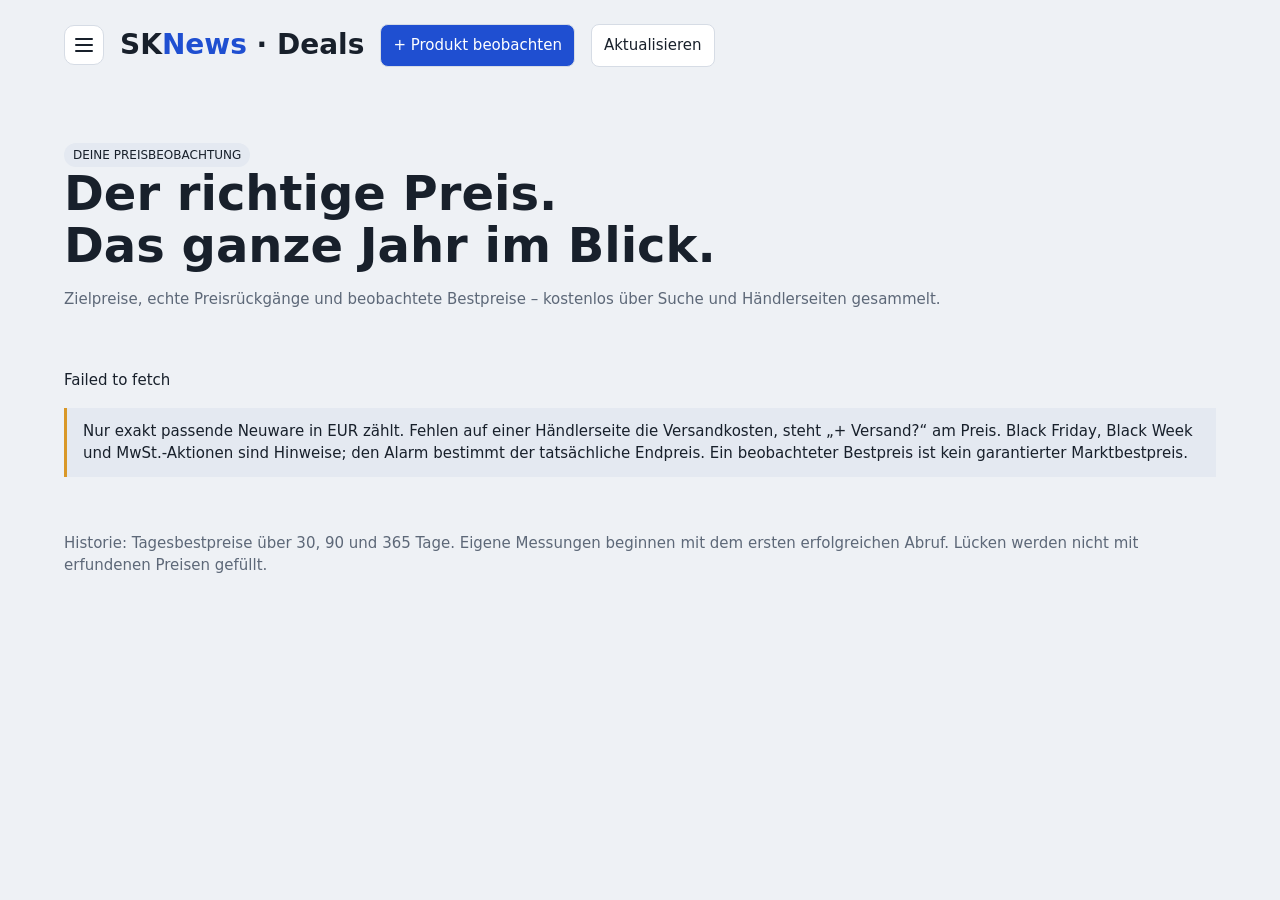
==== commit fc19256e: "main in Login-Branch übernehmen Co-Authored-By: Claude Opus 5.5 <noreply@anthropic.com> Claude-Sessi" ====
--- a/docs/deals.html
+++ b/docs/deals.html
@@ -1,232 +1,18 @@
 <!doctype html>
-<html lang="de">
-<head>
-<meta charset="utf-8">
-<meta name="viewport" content="width=device-width,initial-scale=1,viewport-fit=cover">
-<meta name="robots" content="noindex">
-<title>SKNews Deals</title>
-<link rel="preconnect" href="https://fonts.googleapis.com">
-<link rel="stylesheet" href="https://fonts.googleapis.com/css2?family=Bricolage+Grotesque:opsz,wght@12..96,500;12..96,700;12..96,800&family=IBM+Plex+Sans:wght@400;500;600&family=IBM+Plex+Mono:wght@400;500&display=swap">
+<html lang="de"><head><meta charset="utf-8"><meta name="viewport" content="width=device-width,initial-scale=1"><meta name="robots" content="noindex"><title>SKNews Deals</title>
 <style>
-/* Deals: Preisbeobachtung. Klassisches Aussehen hier, HUD-Aussehen über hud.css (html.hud) plus die html.hud-Regeln unten. */
-:root{
-  --bg:#eef1f5; --panel:#ffffff; --ink:#18202b; --muted:#5d6878; --line:#d6dce5;
-  --accent:#1f4fd1; --accent-ink:#ffffff; --good:#1d7a4a; --bad:#b4372f; --chip:#e4e9f1; --amber:#a16207;
-  --shadow:0 1px 2px rgb(16 24 40 / .06),0 4px 14px rgb(16 24 40 / .06);
-  --t1:#7a3fc4; --t2:#c2410c; --t3:#0f766e; --t4:#a16207; --t5:#1f4fd1; --t6:#be185d;
-  --f-display:"Bricolage Grotesque",ui-sans-serif,system-ui,sans-serif;
-  --f-body:"IBM Plex Sans",ui-sans-serif,system-ui,sans-serif;
-  --f-mono:"IBM Plex Mono",ui-monospace,Menlo,monospace;
-  color-scheme:light;
-}
-@media (prefers-color-scheme:dark){:root{
-  --bg:#0f141b; --panel:#171e29; --ink:#e6ebf2; --muted:#93a0b3; --line:#2a3443;
-  --accent:#7aa2ff; --accent-ink:#0d1320; --good:#5cc98f; --bad:#f08178; --chip:#222c3a; --amber:#facc15;
-  --shadow:0 1px 2px rgb(0 0 0 / .3),0 6px 20px rgb(0 0 0 / .25);
-  --t1:#b48cf0; --t2:#fb923c; --t3:#4fd1c5; --t4:#facc15; --t5:#7aa2ff; --t6:#f472b6; color-scheme:dark}}
-*{box-sizing:border-box}
-html,body{margin:0}
-body{background:var(--bg);color:var(--ink);font:15px/1.5 var(--f-body);padding-inline:16px;padding-block:0 56px}
-.wrap{max-width:1240px;margin:0 auto;display:flex;flex-direction:column;gap:20px}
-a{color:var(--accent)}
-.top{position:sticky;top:0;z-index:5;background:var(--bg);margin-inline:-16px;padding:14px 16px 10px;border-bottom:1px solid var(--line)}
-.top-row{max-width:1240px;margin:0 auto;width:100%;display:flex;flex-wrap:wrap;align-items:center;gap:8px 12px}
-h1{font:800 28px/1 var(--f-display);margin:0;letter-spacing:-.02em}
-h1 span{color:var(--accent)}
-.sub{color:var(--muted);font:12px var(--f-mono);flex:1;min-width:0}
-.btn{font:600 13px var(--f-body);background:var(--accent);color:var(--accent-ink);border:0;border-radius:6px;padding:8px 12px;cursor:pointer;white-space:nowrap;text-decoration:none;display:inline-flex;align-items:center;gap:6px}
-.btn.ghost{background:transparent;color:var(--ink);border:1px solid var(--line)}
-.btn.danger{background:transparent;color:var(--bad);border:1px solid var(--bad)}
-.btn:disabled{opacity:.55;cursor:progress}
-.tools{display:flex;gap:6px;flex-wrap:wrap}
-.hint{font-size:12px;color:var(--muted);margin:0}
-.chip{display:inline-flex;align-items:center;gap:4px;font:500 12px var(--f-mono);background:var(--chip);color:var(--ink);border:1px solid transparent;border-radius:999px;padding:2px 9px}
-button.chip{cursor:pointer}
-button.chip[aria-pressed="false"]{opacity:.45;text-decoration:line-through}
-.chip i{width:9px;height:9px;border-radius:50%;background:var(--c,var(--accent));display:inline-block}
-input,textarea,select{font:14px var(--f-body);color:var(--ink);background:var(--bg);border:1px solid var(--line);border-radius:6px;padding:8px 10px;min-width:0}
-input:focus-visible,textarea:focus-visible,select:focus-visible,button:focus-visible,a:focus-visible{outline:2px solid var(--accent);outline-offset:2px}
-
-/* Produkt finden */
-.finder{background:var(--panel);border-radius:14px;box-shadow:var(--shadow);padding:16px;display:flex;flex-direction:column;gap:10px}
-.finder h2{font:700 20px/1.2 var(--f-display);margin:0}
-.ask{display:flex;gap:8px}
-.ask input{flex:1;font-size:16px;padding:11px 14px;border-radius:999px}
-.scan{display:none;align-items:center;gap:10px;color:var(--muted);font:13px var(--f-mono)}
-.scan.on{display:flex}
-.scan .bar{flex:1;height:3px;border-radius:3px;background:var(--chip);overflow:hidden;position:relative}
-.scan .bar::after{content:"";position:absolute;inset:0;width:35%;background:var(--accent);animation:scan 1.1s ease-in-out infinite alternate}
-@keyframes scan{from{transform:translateX(-10%)}to{transform:translateX(200%)}}
-.found{display:none;border:1px solid var(--line);border-radius:12px;padding:14px;gap:10px;flex-direction:column}
-.found.on{display:flex;animation:pop .35s cubic-bezier(.2,.8,.2,1)}
-.found h3{margin:0;font:700 18px var(--f-display)}
-.found .ids{display:flex;gap:6px;flex-wrap:wrap}
-.found .row label{display:flex;flex-direction:column;gap:4px;font-size:12px;color:var(--muted)}
-.belege{margin:0;padding-left:18px;font-size:13px}
-.warn{color:var(--amber)}
-
-/* Produktkarten */
-#cards{display:flex;flex-direction:column;gap:20px}
-.deal{background:var(--panel);border-radius:14px;box-shadow:var(--shadow);padding:18px;display:grid;grid-template-columns:minmax(0,300px) minmax(0,1fr);gap:18px 24px;animation:pop .45s cubic-bezier(.2,.8,.2,1) both;animation-delay:calc(var(--i,0) * 60ms)}
-@keyframes pop{from{opacity:0;transform:translateY(12px) scale(.98)}to{opacity:1;transform:none}}
-.deal header{grid-column:1/-1;display:flex;gap:10px;align-items:flex-start;flex-wrap:wrap}
-.deal header h2{font:700 21px/1.2 var(--f-display);margin:0;flex:1;min-width:200px}
-.deal .ids{display:flex;gap:6px;flex-wrap:wrap;width:100%}
-.price{font:800 40px/1 var(--f-display);letter-spacing:-.02em;margin:4px 0}
-.where{color:var(--muted);font-size:13px;margin:0}
-.trend{display:inline-flex;align-items:center;gap:6px;font:600 13px var(--f-mono);padding:3px 10px;border-radius:999px;background:var(--chip);margin-top:8px}
-.trend.down{color:var(--good)}
-.trend.up{color:var(--bad)}
-.goal{margin-top:14px;display:flex;flex-direction:column;gap:6px}
-.goal .meter{height:8px;border-radius:8px;background:var(--chip);overflow:hidden}
-.goal .meter i{display:block;height:100%;width:var(--p,0%);background:linear-gradient(90deg,var(--amber),var(--good));border-radius:8px;transition:width .8s cubic-bezier(.2,.8,.2,1)}
-.goal form{display:flex;gap:6px;align-items:center}
-.goal input{width:120px}
-.stats{display:grid;grid-template-columns:repeat(3,minmax(0,1fr));gap:8px;margin-top:14px}
-.stats div{background:var(--bg);border-radius:8px;padding:8px}
-.stats small{display:block;color:var(--muted);font:11px var(--f-mono);text-transform:uppercase;letter-spacing:.04em}
-.stats b{font:600 15px var(--f-body)}
-.chartbox{min-width:0;display:flex;flex-direction:column;gap:8px}
-.chartbar{display:flex;gap:6px;flex-wrap:wrap;align-items:center}
-.chartbar .sp{flex:1}
-.seg{display:inline-flex;border:1px solid var(--line);border-radius:8px;overflow:hidden}
-.seg button{all:unset;cursor:pointer;font:500 12px var(--f-mono);padding:4px 10px;color:var(--muted)}
-.seg button[aria-pressed="true"]{background:var(--accent);color:var(--accent-ink)}
-.chart{position:relative;height:240px;border-radius:10px;background:var(--bg);touch-action:pan-y}
-.chart svg{width:100%;height:100%;display:block;overflow:visible}
-.chart .grid line{stroke:var(--line)}
-.chart .ax{font:10px var(--f-mono);fill:var(--muted)}
-.chart .best{fill:none;stroke:var(--accent);stroke-width:2.5}
-.chart .area{fill:var(--accent);opacity:.08}
-.chart .mline{fill:none;stroke:var(--c);stroke-width:1.3;opacity:.75;stroke-dasharray:4 3}
-.chart .dot{fill:var(--c)}
-.chart .target{stroke:var(--amber);stroke-dasharray:6 5;stroke-width:1.5}
-.chart .tl{font:600 10px var(--f-mono);fill:var(--amber)}
-.chart .cross{stroke:var(--muted);stroke-width:1;opacity:0}
-.chart.hover .cross{opacity:.7}
-.tip{position:absolute;pointer-events:none;background:var(--panel);color:var(--ink);border:1px solid var(--line);box-shadow:var(--shadow);border-radius:8px;padding:8px 10px;font:12px var(--f-mono);opacity:0;transition:opacity .12s;min-width:170px;z-index:2}
-.chart.hover .tip{opacity:1}
-.tip b{display:block;margin-bottom:4px;font-family:var(--f-body)}
-.tip div{display:flex;justify-content:space-between;gap:10px}
-.empty-chart{display:grid;place-items:center;height:100%;color:var(--muted);font-size:13px;text-align:center;padding:16px}
-.shops{display:flex;flex-direction:column;gap:6px;margin:0;padding:0;list-style:none}
-.shops li{display:grid;grid-template-columns:minmax(0,1fr) auto;gap:2px 10px;align-items:center;font-size:13.5px}
-.shops .bar{grid-column:1/-1;height:4px;border-radius:4px;background:var(--chip);overflow:hidden}
-.shops .bar i{display:block;height:100%;width:var(--w);background:var(--c);transition:width .7s cubic-bezier(.2,.8,.2,1)}
-.shops a{color:var(--ink);text-decoration:none;overflow:hidden;text-overflow:ellipsis;white-space:nowrap}
-.shops a:hover{text-decoration:underline}
-.shops small{color:var(--muted)}
-.deal footer{grid-column:1/-1;display:flex;gap:6px;flex-wrap:wrap;align-items:center;border-top:1px solid var(--line);padding-top:12px}
-.deal footer .sp{flex:1}
-details.rules summary{cursor:pointer;color:var(--muted);font-size:13px}
-.empty{padding:40px 8px;text-align:center;color:var(--muted)}
-.empty strong{display:block;color:var(--ink);font:700 20px var(--f-display);margin-bottom:6px}
-@media (max-width:760px){.deal{grid-template-columns:1fr}.chart{height:200px}.stats{grid-template-columns:repeat(2,minmax(0,1fr))}.price{font-size:34px}.ask{flex-direction:column}}
-
-dialog{background:var(--panel);color:var(--ink);border:1px solid var(--line);border-radius:12px;padding:20px;width:min(620px,calc(100vw - 32px));max-height:90vh;overflow:auto}
-dialog[open]{animation:pop .3s cubic-bezier(.2,.8,.2,1)}
-dialog::backdrop{background:rgb(0 0 0 / .45)}
-dialog form{display:flex;flex-direction:column;gap:10px}
-dialog h4{font:700 20px var(--f-display);margin:0}
-dialog label{display:flex;flex-direction:column;gap:4px;font-size:13px;color:var(--muted)}
-dialog label.cb{flex-direction:row;align-items:center;gap:8px;color:var(--ink)}
-.row{display:flex;gap:8px;flex-wrap:wrap}
-.row>label{flex:1;min-width:140px}
-.row.end{justify-content:flex-end}
-.row.end .btn.danger{margin-right:auto}
-textarea{font:13px/1.5 var(--f-mono);min-height:70px;resize:vertical}
-.toast{position:fixed;left:50%;bottom:20px;transform:translate(-50%,20px);opacity:0;background:var(--ink);color:var(--bg);font:500 13px var(--f-body);padding:9px 14px;border-radius:999px;transition:opacity .25s,transform .25s;pointer-events:none;z-index:50;max-width:calc(100vw - 32px)}
-.toast.on{opacity:1;transform:translate(-50%,0)}
-@media (prefers-reduced-motion:reduce){*{animation:none!important;transition:none!important}}
-</style>
-<link rel="stylesheet" href="hud.css">
-<style>
-/* HUD-Ergänzungen für die Deals-Seite */
-html.hud .wrap{max-width:1680px}
-html.hud .finder,html.hud .deal{background:var(--panel);border:1px solid var(--line);border-radius:4px;box-shadow:var(--shadow);position:relative;backdrop-filter:blur(8px)}
-html.hud .finder::before,html.hud .deal::before{content:"";position:absolute;inset:-1px;pointer-events:none;border-radius:4px;
-  background:linear-gradient(var(--accent),var(--accent)) 0 0/14px 1px no-repeat,linear-gradient(var(--accent),var(--accent)) 0 0/1px 14px no-repeat,
-  linear-gradient(var(--accent),var(--accent)) 100% 100%/14px 1px no-repeat,linear-gradient(var(--accent),var(--accent)) 100% 100%/1px 14px no-repeat}
-html.hud .finder h2,html.hud .deal header h2{font-family:var(--f-display);letter-spacing:.06em;text-transform:uppercase}
-html.hud .finder h2::before{content:"// ";color:var(--accent);opacity:.6}
-html.hud .ask input{background:rgb(2 10 20 / .8);border-radius:3px;font-family:var(--f-mono)}
-html.hud .price{font-family:var(--f-display);color:var(--accent);text-shadow:0 0 24px var(--glow)}
-html.hud .stats div,html.hud .chart{background:rgb(2 10 20 / .55);border:1px solid var(--line);border-radius:3px}
-html.hud .chart .grid line{stroke:rgb(56 225 255 / .08)}
-html.hud .chart .best{filter:drop-shadow(0 0 6px var(--glow))}
-html.hud .chart .area{opacity:.12}
-html.hud .tip{background:var(--panel-solid);border-color:var(--accent);border-radius:3px}
-html.hud .seg{border-color:var(--line);border-radius:3px}
-html.hud .seg button[aria-pressed="true"]{background:var(--accent);color:var(--accent-ink);box-shadow:0 0 14px var(--glow)}
-html.hud .trend{border-radius:2px;border:1px solid currentColor;background:transparent}
-html.hud .goal .meter{border-radius:0;background:rgb(56 225 255 / .08)}
-html.hud .goal .meter i{border-radius:0;box-shadow:0 0 12px var(--good)}
-html.hud .chip{border-radius:2px}
-html.hud .found{border-color:var(--accent);border-radius:3px;background:rgb(56 225 255 / .04)}
-html.hud .deal footer{border-top-color:var(--line)}
-html.hud .scan{color:var(--accent)}
-html.hud dialog{background:var(--panel-solid);border-color:var(--accent);border-radius:4px}
-html.hud .toast{background:var(--accent);color:var(--accent-ink);border-radius:3px}
-</style>
-<script src="hud.js"></script>
-</head>
-<body>
-<div class="wrap">
-  <div class="top">
-    <div class="top-row">
-      <h1>SK<span>Deals</span></h1>
-      <span class="sub" id="status">Lade Preise …</span>
-      <div class="tools">
-        <button class="btn ghost" id="runBtn" type="button" title="Preissuche jetzt starten">⟳ Jetzt suchen</button>
-      </div>
-    </div>
-  </div>
-
-  <section class="finder" aria-labelledby="finderTitle">
-    <h2 id="finderTitle">Was willst du beobachten?</h2>
-    <form class="ask" id="askForm">
-      <input id="askInput" type="search" autocomplete="off" placeholder="z. B. Samsung Odyssey Neo G9 57 Zoll oder eine EAN" aria-label="Produkt beschreiben">
-      <button class="btn" type="submit" id="askBtn">Erkennen</button>
-    </form>
-    <div class="scan" id="scan" role="status"><span id="scanText">Suche im Netz …</span><span class="bar"></span></div>
-    <div class="found" id="found"></div>
-    <p class="hint">Die KI sucht Modellnummer und EAN im Netz. Beides muss in den Suchtreffern stehen, sonst wird nichts übernommen. Danach sucht die Preissuche stündlich kostenlos bei Händlern.</p>
-  </section>
-
-  <main id="cards" aria-live="polite"></main>
-  <p class="hint">Nur exakt passende Neuware in EUR zählt. „+ Versand?“ heißt: Der Shop nennt keine Versandkosten. Ein beobachteter Bestpreis ist kein garantierter Marktbestpreis. MediaMarkt, Conrad, Cyberport, Euronics und Amazon sperren automatische Abrufe.</p>
-</div>
-
-<dialog id="editor">
-  <form id="form">
-    <h4 id="formTitle">Produkt beobachten</h4>
-    <p class="hint">Die Watchlist liegt im öffentlichen SKNews-Repository.</p>
-    <label>Name<input name="name" required maxlength="200"></label>
-    <div class="row">
-      <label>EAN / GTIN<input name="variant" pattern="[0-9]{8,14}" inputmode="numeric" placeholder="leer lassen, wenn unbekannt"></label>
-      <label>Modellnummer<input name="model" maxlength="60" placeholder="z. B. LS57CG954NUXEN"></label>
-    </div>
-    <div class="row">
-      <label>Zielpreis inkl. Versand (€)<input name="target" type="number" min="0.01" step="0.01"></label>
-      <label>Rabatt unter 30-Tage-Median (%)<input name="drop" type="number" min="1" max="99" step="1"></label>
-    </div>
-    <label class="cb"><input name="new_low" type="checkbox" checked> Bei neuem beobachtetem Bestpreis melden</label>
-    <div class="row">
-      <label>Auslösung<select name="mode"><option value="any">Mindestens eine Regel</option><option value="all">Alle gesetzten Regeln</option></select></label>
-      <label>Mindestens Historientage<input name="min_days" type="number" min="7" max="30" value="7" required></label>
-      <label>Push-Abstand (Stunden)<input name="cooldown" type="number" min="1" max="720" value="24" required></label>
-    </div>
-    <label>Feste Händler-Links (optional, einer pro Zeile)<textarea name="shops" placeholder="https://www.shop.de/produkt/…"></textarea></label>
-    <label class="cb"><input name="enabled" type="checkbox" checked> Beobachtung aktiv</label>
-    <p class="hint" id="saveStatus" role="status"></p>
-    <div class="row end">
-      <button class="btn danger" type="button" id="delBtn" hidden>Entfernen</button>
-      <button class="btn ghost" type="button" id="cancel">Abbrechen</button>
-      <button class="btn" type="submit">Speichern</button>
-    </div>
-  </form>
-</dialog>
-<div class="toast" id="toast" role="status"></div>
-<script src="deals.js"></script><script src="menu.js"></script>
-</body>
-</html>
+:root{--bg:#eef1f5;--panel:#fff;--ink:#18202b;--muted:#5d6878;--line:#d6dce5;--accent:#1f4fd1;--accent-ink:white;--chip:#e4e9f1;--shadow:0 4px 20px #18202b0b;--f-body:system-ui,sans-serif;--f-display:system-ui,sans-serif;--f-mono:monospace;color-scheme:light}
+@media(prefers-color-scheme:dark){:root{--bg:#0f141b;--panel:#171e29;--ink:#e6ebf2;--muted:#93a0b3;--line:#2a3443;--accent:#7aa2ff;--accent-ink:#0d1320;--chip:#222c3a;color-scheme:dark}}
+*{box-sizing:border-box}body{margin:0;background:var(--bg);color:var(--ink);font:15px/1.5 var(--f-body)}main,header{max-width:1200px;margin:auto;padding:24px}.top-row{display:flex;align-items:center;gap:16px;flex-wrap:wrap}h1{margin:0;font-size:28px}h1 span,a{color:var(--accent)}button,input,select{font:inherit;padding:9px 12px;border:1px solid var(--line);border-radius:8px;background:var(--panel);color:var(--ink)}button{cursor:pointer}button.primary{background:var(--accent);color:var(--accent-ink)}.muted,small{color:var(--muted)}.hero{padding:28px 0}.hero h2{font-size:clamp(28px,5vw,48px);line-height:1.1;max-width:800px;margin:0 0 16px}.grid{display:grid;grid-template-columns:repeat(auto-fit,minmax(min(100%,330px),1fr));gap:18px}.card{padding:22px;background:var(--panel);border:1px solid var(--line);border-radius:16px;min-width:0}.card h3{margin:0;font-size:21px}.price{font-size:34px;font-weight:750;margin:16px 0}.tag{display:inline-block;padding:3px 9px;background:var(--chip);border-radius:20px;font-size:12px;margin-right:6px}.good{color:#228957}.stats{display:flex;gap:20px;flex-wrap:wrap;margin:12px 0}.stats b{display:block}svg{width:100%;height:110px;overflow:visible;margin-top:20px;color:var(--accent)}.row{display:flex;gap:10px;align-items:center;flex-wrap:wrap}.row label{flex:1;min-width:150px}label{display:block;margin:10px 0}label input,label select,label textarea{display:block;width:100%;font:inherit;padding:9px 12px;border:1px solid var(--line);border-radius:8px;background:var(--panel);color:var(--ink)}.offers{padding-left:20px;margin:8px 0}.offers li{margin:4px 0}label.inline input{display:inline;width:auto}.warning{border-left:3px solid #d99828;padding:12px 16px;background:var(--chip)}dialog{width:min(650px,95vw);max-height:90vh;overflow:auto;border:1px solid var(--line);border-radius:16px;background:var(--panel);color:var(--ink);padding:24px}dialog::backdrop{background:#0008}#status{min-height:24px}button:focus-visible,a:focus-visible,input:focus-visible,select:focus-visible{outline:3px solid var(--accent);outline-offset:3px}details{margin-top:12px}p{overflow-wrap:anywhere}#empty{text-align:center;padding:50px 20px}.chart-label{font-size:12px}footer{padding:40px 0;color:var(--muted)}
+</style></head><body>
+<header><div class="top-row"><h1>SK<span>News</span> · Deals</h1><button id="add" class="primary">+ Produkt beobachten</button><button id="refresh">Aktualisieren</button></div></header>
+<main><section class="hero"><span class="tag">DEINE PREISBEOBACHTUNG</span><h2>Der richtige Preis.<br>Das ganze Jahr im Blick.</h2><p class="muted">Zielpreise, echte Preisrückgänge und beobachtete Bestpreise – kostenlos über Suche und Händlerseiten gesammelt.</p></section>
+<p id="status" role="status" aria-live="polite">Daten werden geladen …</p><p class="warning">Nur exakt passende Neuware in EUR zählt. Fehlen auf einer Händlerseite die Versandkosten, steht „+ Versand?“ am Preis. Black Friday, Black Week und MwSt.-Aktionen sind Hinweise; den Alarm bestimmt der tatsächliche Endpreis. Ein beobachteter Bestpreis ist kein garantierter Marktbestpreis.</p>
+<section id="cards" class="grid" aria-label="Beobachtete Produkte"></section><div id="empty" hidden><h2>Deine Watchlist beginnt hier.</h2><p>Füge ein konkretes Produkt mit EAN/GTIN, Portal-Links und deinem Wunschpreis hinzu.</p><p>Die Preissuche läuft kostenlos alle 3 Stunden über GitHub.</p></div>
+<footer>Historie: Tagesbestpreise über 30, 90 und 365 Tage. Eigene Messungen beginnen mit dem ersten erfolgreichen Abruf. Lücken werden nicht mit erfundenen Preisen gefüllt.</footer></main>
+<dialog id="editor"><form id="form"><h2 id="formTitle">Produkt beobachten</h2><p class="muted">Die Watchlist wird wie die News-Einstellungen im SKNews-GitHub-Repository gespeichert und ist dort öffentlich sichtbar.</p><label>Name<input name="name" required maxlength="200" placeholder="Zum Beispiel: bestimmtes Objektiv"></label><label>Exakte EAN / GTIN<input name="variant" required pattern="[0-9]{8,14}" placeholder="Herstellerkennung, keine Suchbegriffe"></label>
+<div class="row"><label>Zielpreis inkl. Versand (€)<input name="target" type="number" min="0.01" step="0.01"></label><label>Rabatt unter 30-Tage-Median (%)<input name="drop" type="number" min="1" max="99" step="1"></label></div>
+<label class="inline"><input name="new_low" type="checkbox"> Bei neuem beobachtetem Bestpreis melden</label><div class="row"><label>Auslösung<select name="mode"><option value="any">Mindestens eine Regel</option><option value="all">Alle gesetzten Regeln</option></select></label><label>Mindestens Historientage<input name="min_days" type="number" min="7" max="30" value="30" required></label><label>Push-Abstand (Stunden)<input name="cooldown" type="number" min="1" max="720" value="24" required></label></div>
+<label>Modellnummer (Hersteller)<input name="model" maxlength="60" placeholder="z. B. LS57CG954NUXEN – hilft bei Shops ohne EAN"></label><label>Feste Händler-Links (optional, einer pro Zeile)<textarea name="shops" rows="3" placeholder="https://www.shop.de/produkt/…"></textarea></label><details><summary>Preisportal-Links (werden nicht abgefragt, nur zum Nachschauen)</summary><label>idealo Produkt-URL<input name="idealo" type="url" placeholder="https://www.idealo.de/…"></label><label>Geizhals Produkt-URL<input name="geizhals" type="url" placeholder="https://geizhals.de/…"></label><label>billiger.de Produkt-URL<input name="billiger" type="url" placeholder="https://www.billiger.de/…"></label><label>guenstiger.de Produkt-URL<input name="guenstiger" type="url" placeholder="https://www.guenstiger.de/…"></label></details>
+<p class="muted">Die kostenlose Preissuche sucht alle 3 Stunden nach EAN und Modellnummer und liest die gefundenen Händlerseiten. Zählt nur, wenn EAN oder Modellnummer exakt passt; Preise, die die KI liest, müssen wörtlich auf der Seite stehen.</p><label class="inline"><input name="enabled" type="checkbox" checked> Beobachtung aktiv</label><p id="saveStatus" role="status"></p><div class="row"><button class="primary" type="submit">Watchlist speichern</button><button id="cancel" type="button">Abbrechen</button></div></form></dialog>
+<script src="deals.js"></script><script src="menu.js"></script></body></html>
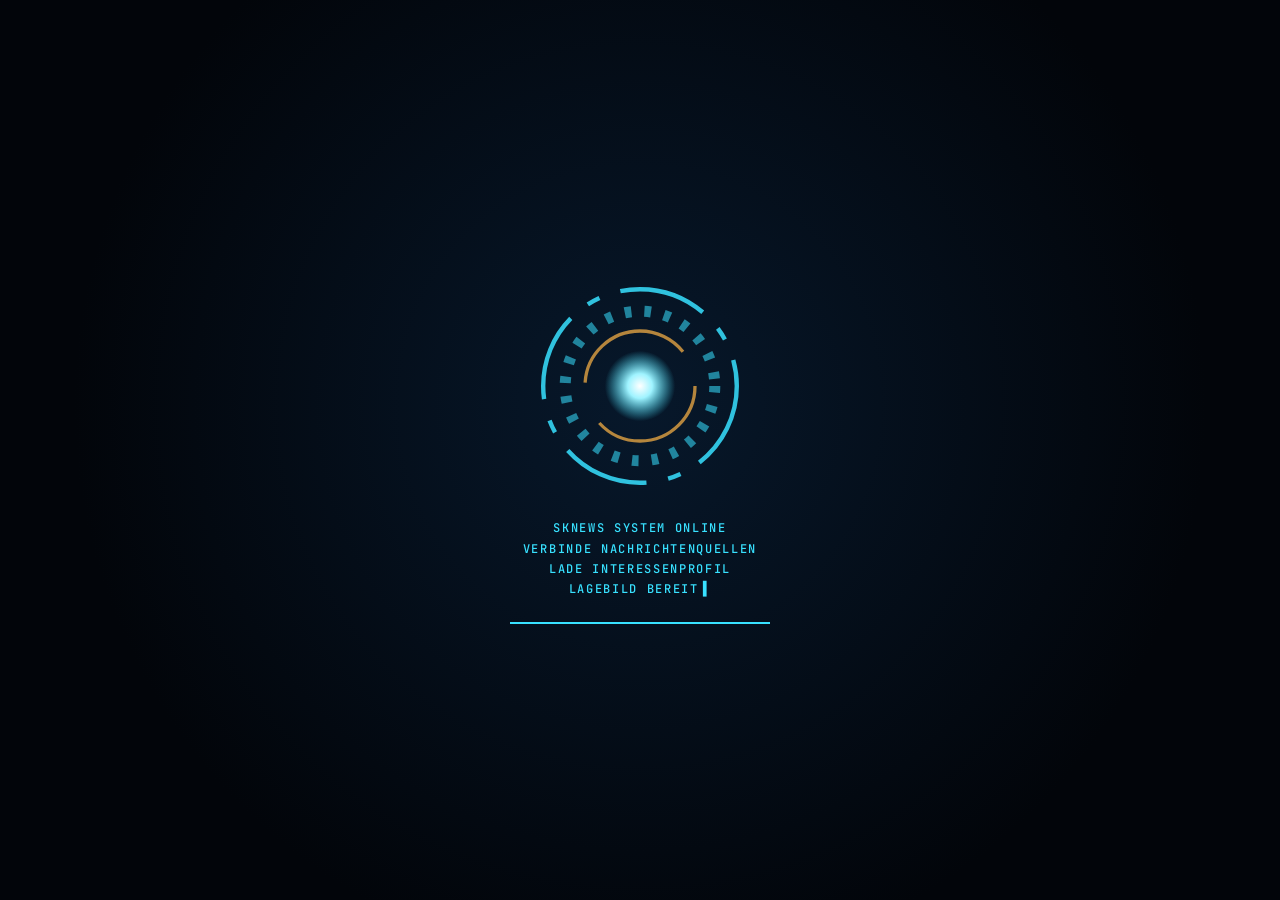
==== commit b9bdc46c: "Merge pull request #23 from scottyblue77/claude/project-thread-30wfkr Deals im HUD-Design mit Preisv" ====
--- a/docs/deals.html
+++ b/docs/deals.html
@@ -1,18 +1,232 @@
 <!doctype html>
-<html lang="de"><head><meta charset="utf-8"><meta name="viewport" content="width=device-width,initial-scale=1"><meta name="robots" content="noindex"><title>SKNews Deals</title>
+<html lang="de">
+<head>
+<meta charset="utf-8">
+<meta name="viewport" content="width=device-width,initial-scale=1,viewport-fit=cover">
+<meta name="robots" content="noindex">
+<title>SKNews Deals</title>
+<link rel="preconnect" href="https://fonts.googleapis.com">
+<link rel="stylesheet" href="https://fonts.googleapis.com/css2?family=Bricolage+Grotesque:opsz,wght@12..96,500;12..96,700;12..96,800&family=IBM+Plex+Sans:wght@400;500;600&family=IBM+Plex+Mono:wght@400;500&display=swap">
 <style>
-:root{--bg:#eef1f5;--panel:#fff;--ink:#18202b;--muted:#5d6878;--line:#d6dce5;--accent:#1f4fd1;--accent-ink:white;--chip:#e4e9f1;--shadow:0 4px 20px #18202b0b;--f-body:system-ui,sans-serif;--f-display:system-ui,sans-serif;--f-mono:monospace;color-scheme:light}
-@media(prefers-color-scheme:dark){:root{--bg:#0f141b;--panel:#171e29;--ink:#e6ebf2;--muted:#93a0b3;--line:#2a3443;--accent:#7aa2ff;--accent-ink:#0d1320;--chip:#222c3a;color-scheme:dark}}
-*{box-sizing:border-box}body{margin:0;background:var(--bg);color:var(--ink);font:15px/1.5 var(--f-body)}main,header{max-width:1200px;margin:auto;padding:24px}.top-row{display:flex;align-items:center;gap:16px;flex-wrap:wrap}h1{margin:0;font-size:28px}h1 span,a{color:var(--accent)}button,input,select{font:inherit;padding:9px 12px;border:1px solid var(--line);border-radius:8px;background:var(--panel);color:var(--ink)}button{cursor:pointer}button.primary{background:var(--accent);color:var(--accent-ink)}.muted,small{color:var(--muted)}.hero{padding:28px 0}.hero h2{font-size:clamp(28px,5vw,48px);line-height:1.1;max-width:800px;margin:0 0 16px}.grid{display:grid;grid-template-columns:repeat(auto-fit,minmax(min(100%,330px),1fr));gap:18px}.card{padding:22px;background:var(--panel);border:1px solid var(--line);border-radius:16px;min-width:0}.card h3{margin:0;font-size:21px}.price{font-size:34px;font-weight:750;margin:16px 0}.tag{display:inline-block;padding:3px 9px;background:var(--chip);border-radius:20px;font-size:12px;margin-right:6px}.good{color:#228957}.stats{display:flex;gap:20px;flex-wrap:wrap;margin:12px 0}.stats b{display:block}svg{width:100%;height:110px;overflow:visible;margin-top:20px;color:var(--accent)}.row{display:flex;gap:10px;align-items:center;flex-wrap:wrap}.row label{flex:1;min-width:150px}label{display:block;margin:10px 0}label input,label select,label textarea{display:block;width:100%;font:inherit;padding:9px 12px;border:1px solid var(--line);border-radius:8px;background:var(--panel);color:var(--ink)}.offers{padding-left:20px;margin:8px 0}.offers li{margin:4px 0}label.inline input{display:inline;width:auto}.warning{border-left:3px solid #d99828;padding:12px 16px;background:var(--chip)}dialog{width:min(650px,95vw);max-height:90vh;overflow:auto;border:1px solid var(--line);border-radius:16px;background:var(--panel);color:var(--ink);padding:24px}dialog::backdrop{background:#0008}#status{min-height:24px}button:focus-visible,a:focus-visible,input:focus-visible,select:focus-visible{outline:3px solid var(--accent);outline-offset:3px}details{margin-top:12px}p{overflow-wrap:anywhere}#empty{text-align:center;padding:50px 20px}.chart-label{font-size:12px}footer{padding:40px 0;color:var(--muted)}
-</style></head><body>
-<header><div class="top-row"><h1>SK<span>News</span> · Deals</h1><button id="add" class="primary">+ Produkt beobachten</button><button id="refresh">Aktualisieren</button></div></header>
-<main><section class="hero"><span class="tag">DEINE PREISBEOBACHTUNG</span><h2>Der richtige Preis.<br>Das ganze Jahr im Blick.</h2><p class="muted">Zielpreise, echte Preisrückgänge und beobachtete Bestpreise – kostenlos über Suche und Händlerseiten gesammelt.</p></section>
-<p id="status" role="status" aria-live="polite">Daten werden geladen …</p><p class="warning">Nur exakt passende Neuware in EUR zählt. Fehlen auf einer Händlerseite die Versandkosten, steht „+ Versand?“ am Preis. Black Friday, Black Week und MwSt.-Aktionen sind Hinweise; den Alarm bestimmt der tatsächliche Endpreis. Ein beobachteter Bestpreis ist kein garantierter Marktbestpreis.</p>
-<section id="cards" class="grid" aria-label="Beobachtete Produkte"></section><div id="empty" hidden><h2>Deine Watchlist beginnt hier.</h2><p>Füge ein konkretes Produkt mit EAN/GTIN, Portal-Links und deinem Wunschpreis hinzu.</p><p>Die Preissuche läuft kostenlos alle 3 Stunden über GitHub.</p></div>
-<footer>Historie: Tagesbestpreise über 30, 90 und 365 Tage. Eigene Messungen beginnen mit dem ersten erfolgreichen Abruf. Lücken werden nicht mit erfundenen Preisen gefüllt.</footer></main>
-<dialog id="editor"><form id="form"><h2 id="formTitle">Produkt beobachten</h2><p class="muted">Die Watchlist wird wie die News-Einstellungen im SKNews-GitHub-Repository gespeichert und ist dort öffentlich sichtbar.</p><label>Name<input name="name" required maxlength="200" placeholder="Zum Beispiel: bestimmtes Objektiv"></label><label>Exakte EAN / GTIN<input name="variant" required pattern="[0-9]{8,14}" placeholder="Herstellerkennung, keine Suchbegriffe"></label>
-<div class="row"><label>Zielpreis inkl. Versand (€)<input name="target" type="number" min="0.01" step="0.01"></label><label>Rabatt unter 30-Tage-Median (%)<input name="drop" type="number" min="1" max="99" step="1"></label></div>
-<label class="inline"><input name="new_low" type="checkbox"> Bei neuem beobachtetem Bestpreis melden</label><div class="row"><label>Auslösung<select name="mode"><option value="any">Mindestens eine Regel</option><option value="all">Alle gesetzten Regeln</option></select></label><label>Mindestens Historientage<input name="min_days" type="number" min="7" max="30" value="30" required></label><label>Push-Abstand (Stunden)<input name="cooldown" type="number" min="1" max="720" value="24" required></label></div>
-<label>Modellnummer (Hersteller)<input name="model" maxlength="60" placeholder="z. B. LS57CG954NUXEN – hilft bei Shops ohne EAN"></label><label>Feste Händler-Links (optional, einer pro Zeile)<textarea name="shops" rows="3" placeholder="https://www.shop.de/produkt/…"></textarea></label><details><summary>Preisportal-Links (werden nicht abgefragt, nur zum Nachschauen)</summary><label>idealo Produkt-URL<input name="idealo" type="url" placeholder="https://www.idealo.de/…"></label><label>Geizhals Produkt-URL<input name="geizhals" type="url" placeholder="https://geizhals.de/…"></label><label>billiger.de Produkt-URL<input name="billiger" type="url" placeholder="https://www.billiger.de/…"></label><label>guenstiger.de Produkt-URL<input name="guenstiger" type="url" placeholder="https://www.guenstiger.de/…"></label></details>
-<p class="muted">Die kostenlose Preissuche sucht alle 3 Stunden nach EAN und Modellnummer und liest die gefundenen Händlerseiten. Zählt nur, wenn EAN oder Modellnummer exakt passt; Preise, die die KI liest, müssen wörtlich auf der Seite stehen.</p><label class="inline"><input name="enabled" type="checkbox" checked> Beobachtung aktiv</label><p id="saveStatus" role="status"></p><div class="row"><button class="primary" type="submit">Watchlist speichern</button><button id="cancel" type="button">Abbrechen</button></div></form></dialog>
-<script src="deals.js"></script><script src="menu.js"></script></body></html>
+/* Deals: Preisbeobachtung. Klassisches Aussehen hier, HUD-Aussehen über hud.css (html.hud) plus die html.hud-Regeln unten. */
+:root{
+  --bg:#eef1f5; --panel:#ffffff; --ink:#18202b; --muted:#5d6878; --line:#d6dce5;
+  --accent:#1f4fd1; --accent-ink:#ffffff; --good:#1d7a4a; --bad:#b4372f; --chip:#e4e9f1; --amber:#a16207;
+  --shadow:0 1px 2px rgb(16 24 40 / .06),0 4px 14px rgb(16 24 40 / .06);
+  --t1:#7a3fc4; --t2:#c2410c; --t3:#0f766e; --t4:#a16207; --t5:#1f4fd1; --t6:#be185d;
+  --f-display:"Bricolage Grotesque",ui-sans-serif,system-ui,sans-serif;
+  --f-body:"IBM Plex Sans",ui-sans-serif,system-ui,sans-serif;
+  --f-mono:"IBM Plex Mono",ui-monospace,Menlo,monospace;
+  color-scheme:light;
+}
+@media (prefers-color-scheme:dark){:root{
+  --bg:#0f141b; --panel:#171e29; --ink:#e6ebf2; --muted:#93a0b3; --line:#2a3443;
+  --accent:#7aa2ff; --accent-ink:#0d1320; --good:#5cc98f; --bad:#f08178; --chip:#222c3a; --amber:#facc15;
+  --shadow:0 1px 2px rgb(0 0 0 / .3),0 6px 20px rgb(0 0 0 / .25);
+  --t1:#b48cf0; --t2:#fb923c; --t3:#4fd1c5; --t4:#facc15; --t5:#7aa2ff; --t6:#f472b6; color-scheme:dark}}
+*{box-sizing:border-box}
+html,body{margin:0}
+body{background:var(--bg);color:var(--ink);font:15px/1.5 var(--f-body);padding-inline:16px;padding-block:0 56px}
+.wrap{max-width:1240px;margin:0 auto;display:flex;flex-direction:column;gap:20px}
+a{color:var(--accent)}
+.top{position:sticky;top:0;z-index:5;background:var(--bg);margin-inline:-16px;padding:14px 16px 10px;border-bottom:1px solid var(--line)}
+.top-row{max-width:1240px;margin:0 auto;width:100%;display:flex;flex-wrap:wrap;align-items:center;gap:8px 12px}
+h1{font:800 28px/1 var(--f-display);margin:0;letter-spacing:-.02em}
+h1 span{color:var(--accent)}
+.sub{color:var(--muted);font:12px var(--f-mono);flex:1;min-width:0}
+.btn{font:600 13px var(--f-body);background:var(--accent);color:var(--accent-ink);border:0;border-radius:6px;padding:8px 12px;cursor:pointer;white-space:nowrap;text-decoration:none;display:inline-flex;align-items:center;gap:6px}
+.btn.ghost{background:transparent;color:var(--ink);border:1px solid var(--line)}
+.btn.danger{background:transparent;color:var(--bad);border:1px solid var(--bad)}
+.btn:disabled{opacity:.55;cursor:progress}
+.tools{display:flex;gap:6px;flex-wrap:wrap}
+.hint{font-size:12px;color:var(--muted);margin:0}
+.chip{display:inline-flex;align-items:center;gap:4px;font:500 12px var(--f-mono);background:var(--chip);color:var(--ink);border:1px solid transparent;border-radius:999px;padding:2px 9px}
+button.chip{cursor:pointer}
+button.chip[aria-pressed="false"]{opacity:.45;text-decoration:line-through}
+.chip i{width:9px;height:9px;border-radius:50%;background:var(--c,var(--accent));display:inline-block}
+input,textarea,select{font:14px var(--f-body);color:var(--ink);background:var(--bg);border:1px solid var(--line);border-radius:6px;padding:8px 10px;min-width:0}
+input:focus-visible,textarea:focus-visible,select:focus-visible,button:focus-visible,a:focus-visible{outline:2px solid var(--accent);outline-offset:2px}
+
+/* Produkt finden */
+.finder{background:var(--panel);border-radius:14px;box-shadow:var(--shadow);padding:16px;display:flex;flex-direction:column;gap:10px}
+.finder h2{font:700 20px/1.2 var(--f-display);margin:0}
+.ask{display:flex;gap:8px}
+.ask input{flex:1;font-size:16px;padding:11px 14px;border-radius:999px}
+.scan{display:none;align-items:center;gap:10px;color:var(--muted);font:13px var(--f-mono)}
+.scan.on{display:flex}
+.scan .bar{flex:1;height:3px;border-radius:3px;background:var(--chip);overflow:hidden;position:relative}
+.scan .bar::after{content:"";position:absolute;inset:0;width:35%;background:var(--accent);animation:scan 1.1s ease-in-out infinite alternate}
+@keyframes scan{from{transform:translateX(-10%)}to{transform:translateX(200%)}}
+.found{display:none;border:1px solid var(--line);border-radius:12px;padding:14px;gap:10px;flex-direction:column}
+.found.on{display:flex;animation:pop .35s cubic-bezier(.2,.8,.2,1)}
+.found h3{margin:0;font:700 18px var(--f-display)}
+.found .ids{display:flex;gap:6px;flex-wrap:wrap}
+.found .row label{display:flex;flex-direction:column;gap:4px;font-size:12px;color:var(--muted)}
+.belege{margin:0;padding-left:18px;font-size:13px}
+.warn{color:var(--amber)}
+
+/* Produktkarten */
+#cards{display:flex;flex-direction:column;gap:20px}
+.deal{background:var(--panel);border-radius:14px;box-shadow:var(--shadow);padding:18px;display:grid;grid-template-columns:minmax(0,300px) minmax(0,1fr);gap:18px 24px;animation:pop .45s cubic-bezier(.2,.8,.2,1) both;animation-delay:calc(var(--i,0) * 60ms)}
+@keyframes pop{from{opacity:0;transform:translateY(12px) scale(.98)}to{opacity:1;transform:none}}
+.deal header{grid-column:1/-1;display:flex;gap:10px;align-items:flex-start;flex-wrap:wrap}
+.deal header h2{font:700 21px/1.2 var(--f-display);margin:0;flex:1;min-width:200px}
+.deal .ids{display:flex;gap:6px;flex-wrap:wrap;width:100%}
+.price{font:800 40px/1 var(--f-display);letter-spacing:-.02em;margin:4px 0}
+.where{color:var(--muted);font-size:13px;margin:0}
+.trend{display:inline-flex;align-items:center;gap:6px;font:600 13px var(--f-mono);padding:3px 10px;border-radius:999px;background:var(--chip);margin-top:8px}
+.trend.down{color:var(--good)}
+.trend.up{color:var(--bad)}
+.goal{margin-top:14px;display:flex;flex-direction:column;gap:6px}
+.goal .meter{height:8px;border-radius:8px;background:var(--chip);overflow:hidden}
+.goal .meter i{display:block;height:100%;width:var(--p,0%);background:linear-gradient(90deg,var(--amber),var(--good));border-radius:8px;transition:width .8s cubic-bezier(.2,.8,.2,1)}
+.goal form{display:flex;gap:6px;align-items:center}
+.goal input{width:120px}
+.stats{display:grid;grid-template-columns:repeat(3,minmax(0,1fr));gap:8px;margin-top:14px}
+.stats div{background:var(--bg);border-radius:8px;padding:8px}
+.stats small{display:block;color:var(--muted);font:11px var(--f-mono);text-transform:uppercase;letter-spacing:.04em}
+.stats b{font:600 15px var(--f-body)}
+.chartbox{min-width:0;display:flex;flex-direction:column;gap:8px}
+.chartbar{display:flex;gap:6px;flex-wrap:wrap;align-items:center}
+.chartbar .sp{flex:1}
+.seg{display:inline-flex;border:1px solid var(--line);border-radius:8px;overflow:hidden}
+.seg button{all:unset;cursor:pointer;font:500 12px var(--f-mono);padding:4px 10px;color:var(--muted)}
+.seg button[aria-pressed="true"]{background:var(--accent);color:var(--accent-ink)}
+.chart{position:relative;height:240px;border-radius:10px;background:var(--bg);touch-action:pan-y}
+.chart svg{width:100%;height:100%;display:block;overflow:visible}
+.chart .grid line{stroke:var(--line)}
+.chart .ax{font:10px var(--f-mono);fill:var(--muted)}
+.chart .best{fill:none;stroke:var(--accent);stroke-width:2.5}
+.chart .area{fill:var(--accent);opacity:.08}
+.chart .mline{fill:none;stroke:var(--c);stroke-width:1.3;opacity:.75;stroke-dasharray:4 3}
+.chart .dot{fill:var(--c)}
+.chart .target{stroke:var(--amber);stroke-dasharray:6 5;stroke-width:1.5}
+.chart .tl{font:600 10px var(--f-mono);fill:var(--amber)}
+.chart .cross{stroke:var(--muted);stroke-width:1;opacity:0}
+.chart.hover .cross{opacity:.7}
+.tip{position:absolute;pointer-events:none;background:var(--panel);color:var(--ink);border:1px solid var(--line);box-shadow:var(--shadow);border-radius:8px;padding:8px 10px;font:12px var(--f-mono);opacity:0;transition:opacity .12s;min-width:170px;z-index:2}
+.chart.hover .tip{opacity:1}
+.tip b{display:block;margin-bottom:4px;font-family:var(--f-body)}
+.tip div{display:flex;justify-content:space-between;gap:10px}
+.empty-chart{display:grid;place-items:center;height:100%;color:var(--muted);font-size:13px;text-align:center;padding:16px}
+.shops{display:flex;flex-direction:column;gap:6px;margin:0;padding:0;list-style:none}
+.shops li{display:grid;grid-template-columns:minmax(0,1fr) auto;gap:2px 10px;align-items:center;font-size:13.5px}
+.shops .bar{grid-column:1/-1;height:4px;border-radius:4px;background:var(--chip);overflow:hidden}
+.shops .bar i{display:block;height:100%;width:var(--w);background:var(--c);transition:width .7s cubic-bezier(.2,.8,.2,1)}
+.shops a{color:var(--ink);text-decoration:none;overflow:hidden;text-overflow:ellipsis;white-space:nowrap}
+.shops a:hover{text-decoration:underline}
+.shops small{color:var(--muted)}
+.deal footer{grid-column:1/-1;display:flex;gap:6px;flex-wrap:wrap;align-items:center;border-top:1px solid var(--line);padding-top:12px}
+.deal footer .sp{flex:1}
+details.rules summary{cursor:pointer;color:var(--muted);font-size:13px}
+.empty{padding:40px 8px;text-align:center;color:var(--muted)}
+.empty strong{display:block;color:var(--ink);font:700 20px var(--f-display);margin-bottom:6px}
+@media (max-width:760px){.deal{grid-template-columns:1fr}.chart{height:200px}.stats{grid-template-columns:repeat(2,minmax(0,1fr))}.price{font-size:34px}.ask{flex-direction:column}}
+
+dialog{background:var(--panel);color:var(--ink);border:1px solid var(--line);border-radius:12px;padding:20px;width:min(620px,calc(100vw - 32px));max-height:90vh;overflow:auto}
+dialog[open]{animation:pop .3s cubic-bezier(.2,.8,.2,1)}
+dialog::backdrop{background:rgb(0 0 0 / .45)}
+dialog form{display:flex;flex-direction:column;gap:10px}
+dialog h4{font:700 20px var(--f-display);margin:0}
+dialog label{display:flex;flex-direction:column;gap:4px;font-size:13px;color:var(--muted)}
+dialog label.cb{flex-direction:row;align-items:center;gap:8px;color:var(--ink)}
+.row{display:flex;gap:8px;flex-wrap:wrap}
+.row>label{flex:1;min-width:140px}
+.row.end{justify-content:flex-end}
+.row.end .btn.danger{margin-right:auto}
+textarea{font:13px/1.5 var(--f-mono);min-height:70px;resize:vertical}
+.toast{position:fixed;left:50%;bottom:20px;transform:translate(-50%,20px);opacity:0;background:var(--ink);color:var(--bg);font:500 13px var(--f-body);padding:9px 14px;border-radius:999px;transition:opacity .25s,transform .25s;pointer-events:none;z-index:50;max-width:calc(100vw - 32px)}
+.toast.on{opacity:1;transform:translate(-50%,0)}
+@media (prefers-reduced-motion:reduce){*{animation:none!important;transition:none!important}}
+</style>
+<link rel="stylesheet" href="hud.css">
+<style>
+/* HUD-Ergänzungen für die Deals-Seite */
+html.hud .wrap{max-width:1680px}
+html.hud .finder,html.hud .deal{background:var(--panel);border:1px solid var(--line);border-radius:4px;box-shadow:var(--shadow);position:relative;backdrop-filter:blur(8px)}
+html.hud .finder::before,html.hud .deal::before{content:"";position:absolute;inset:-1px;pointer-events:none;border-radius:4px;
+  background:linear-gradient(var(--accent),var(--accent)) 0 0/14px 1px no-repeat,linear-gradient(var(--accent),var(--accent)) 0 0/1px 14px no-repeat,
+  linear-gradient(var(--accent),var(--accent)) 100% 100%/14px 1px no-repeat,linear-gradient(var(--accent),var(--accent)) 100% 100%/1px 14px no-repeat}
+html.hud .finder h2,html.hud .deal header h2{font-family:var(--f-display);letter-spacing:.06em;text-transform:uppercase}
+html.hud .finder h2::before{content:"// ";color:var(--accent);opacity:.6}
+html.hud .ask input{background:rgb(2 10 20 / .8);border-radius:3px;font-family:var(--f-mono)}
+html.hud .price{font-family:var(--f-display);color:var(--accent);text-shadow:0 0 24px var(--glow)}
+html.hud .stats div,html.hud .chart{background:rgb(2 10 20 / .55);border:1px solid var(--line);border-radius:3px}
+html.hud .chart .grid line{stroke:rgb(56 225 255 / .08)}
+html.hud .chart .best{filter:drop-shadow(0 0 6px var(--glow))}
+html.hud .chart .area{opacity:.12}
+html.hud .tip{background:var(--panel-solid);border-color:var(--accent);border-radius:3px}
+html.hud .seg{border-color:var(--line);border-radius:3px}
+html.hud .seg button[aria-pressed="true"]{background:var(--accent);color:var(--accent-ink);box-shadow:0 0 14px var(--glow)}
+html.hud .trend{border-radius:2px;border:1px solid currentColor;background:transparent}
+html.hud .goal .meter{border-radius:0;background:rgb(56 225 255 / .08)}
+html.hud .goal .meter i{border-radius:0;box-shadow:0 0 12px var(--good)}
+html.hud .chip{border-radius:2px}
+html.hud .found{border-color:var(--accent);border-radius:3px;background:rgb(56 225 255 / .04)}
+html.hud .deal footer{border-top-color:var(--line)}
+html.hud .scan{color:var(--accent)}
+html.hud dialog{background:var(--panel-solid);border-color:var(--accent);border-radius:4px}
+html.hud .toast{background:var(--accent);color:var(--accent-ink);border-radius:3px}
+</style>
+<script src="hud.js"></script>
+</head>
+<body>
+<div class="wrap">
+  <div class="top">
+    <div class="top-row">
+      <h1>SK<span>Deals</span></h1>
+      <span class="sub" id="status">Lade Preise …</span>
+      <div class="tools">
+        <button class="btn ghost" id="runBtn" type="button" title="Preissuche jetzt starten">⟳ Jetzt suchen</button>
+      </div>
+    </div>
+  </div>
+
+  <section class="finder" aria-labelledby="finderTitle">
+    <h2 id="finderTitle">Was willst du beobachten?</h2>
+    <form class="ask" id="askForm">
+      <input id="askInput" type="search" autocomplete="off" placeholder="z. B. Samsung Odyssey Neo G9 57 Zoll oder eine EAN" aria-label="Produkt beschreiben">
+      <button class="btn" type="submit" id="askBtn">Erkennen</button>
+    </form>
+    <div class="scan" id="scan" role="status"><span id="scanText">Suche im Netz …</span><span class="bar"></span></div>
+    <div class="found" id="found"></div>
+    <p class="hint">Die KI sucht Modellnummer und EAN im Netz. Beides muss in den Suchtreffern stehen, sonst wird nichts übernommen. Danach sucht die Preissuche stündlich kostenlos bei Händlern.</p>
+  </section>
+
+  <main id="cards" aria-live="polite"></main>
+  <p class="hint">Nur exakt passende Neuware in EUR zählt. „+ Versand?“ heißt: Der Shop nennt keine Versandkosten. Ein beobachteter Bestpreis ist kein garantierter Marktbestpreis. MediaMarkt, Conrad, Cyberport, Euronics und Amazon sperren automatische Abrufe.</p>
+</div>
+
+<dialog id="editor">
+  <form id="form">
+    <h4 id="formTitle">Produkt beobachten</h4>
+    <p class="hint">Die Watchlist liegt im öffentlichen SKNews-Repository.</p>
+    <label>Name<input name="name" required maxlength="200"></label>
+    <div class="row">
+      <label>EAN / GTIN<input name="variant" pattern="[0-9]{8,14}" inputmode="numeric" placeholder="leer lassen, wenn unbekannt"></label>
+      <label>Modellnummer<input name="model" maxlength="60" placeholder="z. B. LS57CG954NUXEN"></label>
+    </div>
+    <div class="row">
+      <label>Zielpreis inkl. Versand (€)<input name="target" type="number" min="0.01" step="0.01"></label>
+      <label>Rabatt unter 30-Tage-Median (%)<input name="drop" type="number" min="1" max="99" step="1"></label>
+    </div>
+    <label class="cb"><input name="new_low" type="checkbox" checked> Bei neuem beobachtetem Bestpreis melden</label>
+    <div class="row">
+      <label>Auslösung<select name="mode"><option value="any">Mindestens eine Regel</option><option value="all">Alle gesetzten Regeln</option></select></label>
+      <label>Mindestens Historientage<input name="min_days" type="number" min="7" max="30" value="7" required></label>
+      <label>Push-Abstand (Stunden)<input name="cooldown" type="number" min="1" max="720" value="24" required></label>
+    </div>
+    <label>Feste Händler-Links (optional, einer pro Zeile)<textarea name="shops" placeholder="https://www.shop.de/produkt/…"></textarea></label>
+    <label class="cb"><input name="enabled" type="checkbox" checked> Beobachtung aktiv</label>
+    <p class="hint" id="saveStatus" role="status"></p>
+    <div class="row end">
+      <button class="btn danger" type="button" id="delBtn" hidden>Entfernen</button>
+      <button class="btn ghost" type="button" id="cancel">Abbrechen</button>
+      <button class="btn" type="submit">Speichern</button>
+    </div>
+  </form>
+</dialog>
+<div class="toast" id="toast" role="status"></div>
+<script src="deals.js"></script><script src="menu.js"></script>
+</body>
+</html>
--- a/docs/hud.css
+++ b/docs/hud.css
@@ -0,0 +1,332 @@
+/* HUD-Layout ("Jarvis"): eigenes Aussehen über dem bestehenden Dashboard.
+   Alles hängt an html.hud, das hud.js setzt. Ohne die Klasse bleibt das klassische Layout unverändert. */
+@import url("https://fonts.googleapis.com/css2?family=Chakra+Petch:wght@500;600;700&family=JetBrains+Mono:wght@400;500;700&display=swap");
+
+html.hud{
+  --bg:#03070e; --panel:rgb(9 20 36 / .78); --panel-solid:#081322; --ink:#d9f4ff; --muted:#7c98b0; --line:rgb(86 205 255 / .17);
+  --accent:#38e1ff; --accent-ink:#021019; --good:#3dffa8; --bad:#ff5470; --chip:rgb(56 225 255 / .08);
+  --amber:#ffb547; --glow:rgb(56 225 255 / .55);
+  --shadow:0 0 0 1px var(--line),0 10px 40px rgb(0 0 0 / .45);
+  --t1:#b98cff; --t2:#ff9d3d; --t3:#2ef2d0; --t4:#ffd23d; --t5:#4da3ff; --t6:#ff5cc8;
+  --f-display:"Chakra Petch",ui-sans-serif,system-ui,sans-serif;
+  --f-mono:"JetBrains Mono","IBM Plex Mono",ui-monospace,Menlo,monospace;
+  --hdr-h:72px;
+  color-scheme:dark;
+}
+html.hud body{background:var(--bg);color:var(--ink);padding-inline:16px}
+html.hud ::selection{background:rgb(56 225 255 / .35)}
+html.hud *{scrollbar-color:rgb(56 225 255 / .3) transparent;scrollbar-width:thin}
+
+/* Hintergrund: Raster, Vignette, Partikelnetz (Canvas aus hud.js) */
+html.hud body::before{content:"";position:fixed;inset:0;z-index:-2;pointer-events:none;
+  background:
+    radial-gradient(1200px 700px at 15% -10%,rgb(56 225 255 / .13),transparent 60%),
+    radial-gradient(900px 600px at 110% 20%,rgb(185 140 255 / .09),transparent 60%),
+    radial-gradient(800px 500px at 50% 120%,rgb(255 181 71 / .06),transparent 60%),
+    linear-gradient(rgb(56 225 255 / .045) 1px,transparent 1px) 0 0/44px 44px,
+    linear-gradient(90deg,rgb(56 225 255 / .045) 1px,transparent 1px) 0 0/44px 44px,
+    var(--bg)}
+html.hud body::after{content:"";position:fixed;inset:0;z-index:60;pointer-events:none;
+  background:repeating-linear-gradient(0deg,rgb(255 255 255 / .018) 0 1px,transparent 1px 3px);mix-blend-mode:overlay}
+.hud-bg{position:fixed;inset:0;z-index:-1;pointer-events:none;width:100vw;height:100vh;opacity:.75}
+
+/* Grundbausteine */
+html.hud .wrap{max-width:1680px;gap:18px;transition:opacity .6s,filter .6s}
+html.hud.hud-boot .wrap{opacity:0;filter:blur(6px)}
+html.hud .hint{color:var(--muted)}
+html.hud h4{font:600 11px/1 var(--f-mono);color:var(--accent);letter-spacing:.16em}
+html.hud h4::before{content:"// ";opacity:.5}
+html.hud input,html.hud select,html.hud textarea{background:rgb(2 10 20 / .75);color:var(--ink);border:1px solid var(--line);border-radius:4px;transition:border-color .2s,box-shadow .2s}
+html.hud input:focus,html.hud select:focus,html.hud textarea:focus{outline:none;border-color:var(--accent);box-shadow:0 0 0 1px var(--accent),0 0 22px rgb(56 225 255 / .28)}
+html.hud select option{background:var(--panel-solid)}
+html.hud .btn{font:600 12px var(--f-mono);letter-spacing:.08em;text-transform:uppercase;border-radius:3px;background:linear-gradient(180deg,#5beaff,#19b8dd);color:var(--accent-ink);box-shadow:0 0 18px rgb(56 225 255 / .35);transition:box-shadow .2s,transform .15s}
+html.hud .btn:hover{box-shadow:0 0 28px rgb(56 225 255 / .6)}
+html.hud .btn:active{transform:translateY(1px)}
+html.hud .btn.ghost{background:rgb(56 225 255 / .04);color:var(--accent);border:1px solid rgb(56 225 255 / .35);box-shadow:none}
+html.hud .btn.ghost:hover{background:rgb(56 225 255 / .12);box-shadow:0 0 16px rgb(56 225 255 / .25)}
+html.hud .btn.danger{background:transparent;color:var(--bad);border:1px solid var(--bad);box-shadow:none}
+html.hud .chip{background:rgb(56 225 255 / .07);color:var(--ink);border:1px solid rgb(56 225 255 / .14);border-radius:2px}
+html.hud .chip.src{border-style:dashed}
+html.hud code{background:rgb(56 225 255 / .1)}
+
+/* Kopfzeile */
+html.hud .top{background:linear-gradient(180deg,rgb(3 7 14 / .96),rgb(3 7 14 / .82));backdrop-filter:blur(14px) saturate(1.4);-webkit-backdrop-filter:blur(14px) saturate(1.4);border-bottom:1px solid var(--line);padding:12px 16px 10px;gap:0}
+html.hud .top::after{content:"";position:absolute;left:0;right:0;bottom:-1px;height:1px;background:linear-gradient(90deg,transparent,var(--accent),transparent);background-size:40% 100%;background-repeat:no-repeat;animation:hud-scan-x 6s linear infinite;opacity:.8}
+html.hud .top-row{max-width:1680px;gap:10px 14px}
+html.hud .top-row.hud-empty{display:none}
+html.hud h1{font:700 26px/1 var(--f-display);letter-spacing:.14em;text-transform:uppercase;display:flex;align-items:center;gap:12px;text-shadow:0 0 18px rgb(56 225 255 / .35)}
+html.hud h1 span{color:var(--accent)}
+.hud-reactor{width:40px;height:40px;flex:none;overflow:visible}
+.hud-reactor *,.hud-boot-ov svg *,.hud-radar .sweep{transform-box:fill-box}
+.hud-reactor .r1{animation:hud-spin 9s linear infinite;transform-origin:center}
+.hud-reactor .r2{animation:hud-spin 5s linear infinite reverse;transform-origin:center}
+.hud-reactor .core{animation:hud-pulse 2.4s ease-in-out infinite;transform-origin:center}
+html.hud .sub{font:11.5px var(--f-mono);color:var(--muted);letter-spacing:.02em;padding-left:12px;border-left:1px solid var(--line)}
+html.hud .sub::before{content:"";display:inline-block;width:7px;height:7px;border-radius:50%;background:var(--good);box-shadow:0 0 10px var(--good);margin-right:8px;vertical-align:1px;animation:hud-blink 2s steps(2) infinite}
+html.hud #status.alt::before{background:var(--amber);box-shadow:0 0 10px var(--amber)}
+html.hud #status.uralt::before{background:var(--bad);box-shadow:0 0 10px var(--bad)}
+html.hud #status.alt{color:var(--amber)} html.hud #status.uralt{color:var(--bad)}
+.hud-clock{font:500 13px/1.1 var(--f-mono);color:var(--accent);text-align:right;letter-spacing:.08em;white-space:nowrap}
+.hud-clock small{display:block;font-size:10px;color:var(--muted);letter-spacing:.14em}
+html.hud .search{background:rgb(2 10 20 / .8) url("data:image/svg+xml,%3Csvg xmlns='http://www.w3.org/2000/svg' width='16' height='16' fill='none' stroke='%2338e1ff' stroke-width='2'%3E%3Ccircle cx='7' cy='7' r='5'/%3E%3Cpath d='m11 11 4 4'/%3E%3C/svg%3E") no-repeat 11px 50%;padding-left:34px;border-radius:3px;font-family:var(--f-mono);font-size:13px;width:min(280px,100%)}
+html.hud .sync{font:11px var(--f-mono);border-radius:2px;letter-spacing:.06em;text-transform:uppercase}
+html.hud .sync.on{color:var(--good);border-color:var(--good);box-shadow:0 0 12px rgb(61 255 168 / .25)}
+.hud-switch{font:600 11px var(--f-mono);letter-spacing:.1em;text-transform:uppercase;background:transparent;color:var(--muted);border:1px dashed var(--line);border-radius:3px;padding:7px 10px;cursor:pointer}
+.hud-switch:hover{color:var(--accent);border-color:var(--accent)}
+html:not(.hud) .hud-switch{border-radius:999px;font-family:var(--f-body);text-transform:none;letter-spacing:0}
+html.hud .menu-btn{background:rgb(56 225 255 / .06);border-color:rgb(56 225 255 / .35);color:var(--accent);border-radius:4px}
+
+/* Raster: Radar-Leiste | Lagezentrum + News | Gedanken und Lernen */
+.hud-grid{display:grid;grid-template-columns:236px minmax(0,1fr) 380px;gap:20px;align-items:start}
+.hud-rail,.hud-side{position:sticky;top:calc(var(--hdr-h) + 14px);max-height:calc(100vh - var(--hdr-h) - 28px);overflow-y:auto;overscroll-behavior:contain;display:flex;flex-direction:column;gap:14px;padding:2px 4px 18px 2px}
+.hud-center{display:flex;flex-direction:column;gap:22px;min-width:0}
+@media (max-width:1380px){.hud-grid{grid-template-columns:220px minmax(0,1fr) 330px}}
+@media (max-width:1180px){
+  .hud-grid{grid-template-columns:220px minmax(0,1fr)}
+  .hud-side{position:static;max-height:none;overflow:visible;grid-column:2;padding:0}
+}
+@media (max-width:860px){
+  .hud-grid{grid-template-columns:minmax(0,1fr);gap:14px}
+  .hud-rail{position:sticky;top:var(--hdr-h);z-index:4;max-height:none;overflow:visible;padding:8px 0;margin-inline:-16px;padding-inline:16px;background:linear-gradient(180deg,rgb(3 7 14 / .94),rgb(3 7 14 / .8));backdrop-filter:blur(12px);-webkit-backdrop-filter:blur(12px);border-bottom:1px solid var(--line)}
+  .hud-rail .hud-radar,.hud-rail .hud-label,.hud-rail .hud-stats{display:none}
+  .brief-grid{grid-auto-flow:column;grid-auto-columns:minmax(250px,80%);grid-template-columns:none;overflow-x:auto;scroll-snap-type:x mandatory;margin-inline:-16px;padding:2px 16px 8px}
+  .hud-brief .brief{scroll-snap-align:start}
+  .hud-brief-head p{flex-basis:100%}
+  .hud-side{grid-column:1}
+}
+
+.hud-label{font:600 10.5px/1 var(--f-mono);letter-spacing:.2em;text-transform:uppercase;color:var(--accent);display:flex;align-items:center;gap:8px;opacity:.9}
+.hud-label::after{content:"";flex:1;height:1px;background:linear-gradient(90deg,var(--line),transparent)}
+
+/* Panels mit Eckwinkeln */
+html.hud .card,html.hud details.prefs,html.hud .lage,.hud-panel,.hud-brief .brief{
+  background:linear-gradient(160deg,rgb(14 32 54 / .82),rgb(6 14 26 / .88));border:1px solid var(--line);border-radius:4px;box-shadow:0 12px 40px rgb(0 0 0 / .35);
+  --k:var(--c,var(--accent));
+  backdrop-filter:blur(6px);-webkit-backdrop-filter:blur(6px);position:relative}
+html.hud .card::before,html.hud details.prefs::before,html.hud .lage::before,.hud-panel::before,.hud-brief .brief::before{content:"";position:absolute;inset:-1px;pointer-events:none;z-index:2;border-radius:4px;
+  background:
+    linear-gradient(var(--k),var(--k)) 0 0/14px 2px,linear-gradient(var(--k),var(--k)) 0 0/2px 14px,
+    linear-gradient(var(--k),var(--k)) 100% 0/14px 2px,linear-gradient(var(--k),var(--k)) 100% 0/2px 14px,
+    linear-gradient(var(--k),var(--k)) 0 100%/14px 2px,linear-gradient(var(--k),var(--k)) 0 100%/2px 14px,
+    linear-gradient(var(--k),var(--k)) 100% 100%/14px 2px,linear-gradient(var(--k),var(--k)) 100% 100%/2px 14px;
+  background-repeat:no-repeat;opacity:.85;transition:opacity .25s,filter .25s}
+html.hud .card:hover::before,.hud-brief .brief:hover::before{filter:drop-shadow(0 0 6px var(--k));opacity:1}
+
+/* Themen-Leiste als Kanalliste */
+html.hud .tabs{flex-direction:column;overflow:visible;mask-image:none;padding:0;gap:4px;scroll-snap-type:none}
+html.hud .tab{position:relative;width:100%;justify-content:flex-start;background:rgb(9 20 36 / .6);border:1px solid var(--line);border-radius:3px;padding:9px 10px 12px;font:600 13px var(--f-display);letter-spacing:.04em;color:var(--ink);overflow:hidden;transition:background .2s,border-color .2s,transform .2s}
+html.hud .tab:hover{border-color:var(--c,var(--accent));transform:translateX(3px)}
+html.hud .tab .n{margin-left:auto;font:500 11px var(--f-mono);color:var(--muted)}
+html.hud .tab .r{font:500 10.5px var(--f-mono);border-left:1px solid var(--line)}
+html.hud .tab::after{content:"";position:absolute;left:10px;right:10px;bottom:5px;height:2px;border-radius:2px;background:linear-gradient(90deg,var(--c,var(--accent)) calc(var(--rv,0) * 100%),rgb(255 255 255 / .07) 0);box-shadow:0 0 8px color-mix(in srgb,var(--c,var(--accent)) 50%,transparent);transition:background .6s}
+html.hud .tab[aria-pressed="true"]{background:linear-gradient(90deg,color-mix(in srgb,var(--c,var(--accent)) 26%,transparent),rgb(9 20 36 / .6));border-color:var(--c,var(--accent));color:var(--ink);box-shadow:inset 3px 0 0 var(--c,var(--accent)),0 0 22px color-mix(in srgb,var(--c,var(--accent)) 22%,transparent)}
+html.hud .tab[aria-pressed="true"] .dot{background:var(--c,var(--accent));box-shadow:0 0 10px var(--c,var(--accent))}
+html.hud .tab[aria-pressed="true"] .n,html.hud .tab[aria-pressed="true"] .r{color:var(--ink);opacity:1}
+html.hud .tab .dot{box-shadow:0 0 8px var(--c)}
+html.hud .tab.off{background:rgb(255 84 112 / .06);border-color:rgb(255 84 112 / .35);color:var(--bad)}
+html.hud .tab.off[aria-pressed="true"]{background:rgb(255 84 112 / .2);color:var(--ink)}
+@media (max-width:860px){
+  html.hud .tabs{flex-direction:row;overflow-x:auto;gap:6px;padding-bottom:4px;scroll-snap-type:x proximity}
+  html.hud .tab{width:auto;flex:none}
+  html.hud .tab:hover{transform:none}
+}
+
+/* Radar */
+.hud-radar{padding:12px 10px 8px}
+.hud-radar svg{display:block;width:100%;height:auto;overflow:visible}
+.hud-radar .ring{fill:none;stroke:rgb(56 225 255 / .16)}
+.hud-radar .axis{stroke:rgb(56 225 255 / .12)}
+.hud-radar .area{fill:rgb(56 225 255 / .16);stroke:var(--accent);stroke-width:1.5;filter:drop-shadow(0 0 6px rgb(56 225 255 / .6));transition:d .8s}
+.hud-radar .sweep{animation:hud-spin 5s linear infinite;transform-origin:center}
+.hud-radar .act{fill:rgb(255 181 71 / .1);stroke:var(--amber);stroke-width:1;stroke-dasharray:3 3;opacity:.9}
+.hud-radar .legend{display:flex;justify-content:center;gap:12px;font:500 9.5px var(--f-mono);color:var(--muted);letter-spacing:.08em;margin-top:2px}
+.hud-radar .legend i{display:inline-block;width:10px;height:2px;margin-right:5px;vertical-align:middle;background:var(--accent)}
+.hud-radar .legend i.a{background:var(--amber)}
+.hud-radar .pt{stroke:var(--bg);stroke-width:2}
+.hud-radar text{font:600 10px var(--f-mono);fill:var(--muted);letter-spacing:.06em;text-transform:uppercase;cursor:pointer}
+.hud-radar text:hover{fill:var(--accent)}
+.hud-radar .cap{font:500 9.5px var(--f-mono);color:var(--muted);letter-spacing:.08em;text-align:center;margin-top:4px}
+
+.hud-stats{display:grid;grid-template-columns:1fr 1fr;gap:6px}
+.hud-stat{border:1px solid var(--line);border-radius:3px;padding:8px 9px;background:rgb(9 20 36 / .55)}
+.hud-stat b{display:block;font:700 20px/1 var(--f-display);color:var(--ink);letter-spacing:.02em}
+.hud-stat span{font:500 9.5px var(--f-mono);color:var(--muted);letter-spacing:.12em;text-transform:uppercase}
+
+/* Lagezentrum */
+.hud-brief{display:flex;flex-direction:column;gap:12px}
+.hud-brief[hidden]{display:none}
+.hud-brief-head{display:flex;align-items:baseline;gap:14px;flex-wrap:wrap}
+.hud-brief-head h2{margin:0;font:700 22px/1 var(--f-display);letter-spacing:.16em;text-transform:uppercase;color:var(--ink)}
+.hud-brief-head h2 span{color:var(--accent)}
+.hud-brief-head p{margin:0;font:11.5px var(--f-mono);color:var(--muted);flex:1}
+.brief-grid{display:grid;grid-template-columns:repeat(auto-fill,minmax(240px,1fr));gap:12px}
+.hud-brief .brief{padding:12px 14px 12px;display:flex;flex-direction:column;gap:8px;min-width:0;cursor:pointer;transition:transform .25s,border-color .25s;animation:hud-rise .6s cubic-bezier(.2,.8,.2,1) both;animation-delay:calc(var(--i,0) * 70ms)}
+.hud-brief .brief:hover{transform:translateY(-3px);border-color:color-mix(in srgb,var(--c) 60%,transparent)}
+.brief .b-top{display:flex;align-items:center;gap:8px}
+.brief .b-top b{font:700 15px var(--f-display);letter-spacing:.06em;text-transform:uppercase;flex:1;min-width:0;overflow:hidden;text-overflow:ellipsis;white-space:nowrap}
+.brief .b-top button{all:unset;cursor:pointer;font:600 10px var(--f-mono);letter-spacing:.1em;text-transform:uppercase;color:var(--c);border:1px solid color-mix(in srgb,var(--c) 45%,transparent);border-radius:2px;padding:3px 6px;opacity:.75;transition:opacity .2s}
+.brief:hover .b-top button{opacity:1}
+.brief .b-top button::after{content:"";position:absolute;inset:0;z-index:1}
+.brief .b-top button:focus-visible{outline:none}
+.brief:has(.b-top button:focus-visible){outline:2px solid var(--accent);outline-offset:2px}
+.brief .dot{background:var(--c);box-shadow:0 0 10px var(--c)}
+.brief .b-r{font:600 11px var(--f-mono);color:var(--c)}
+.brief .b-nums{display:flex;gap:14px;font:11px var(--f-mono);color:var(--muted)}
+.brief .b-nums b{color:var(--ink);font:700 16px var(--f-display);margin-right:4px}
+.brief .b-nums .up{color:var(--good)} .brief .b-nums .down{color:var(--bad)}
+.brief svg{display:block;width:100%;height:34px}
+.brief svg rect{fill:color-mix(in srgb,var(--c) 70%,transparent);transform-box:fill-box;transform-origin:bottom;animation:hud-bar .8s cubic-bezier(.2,.8,.2,1) both;animation-delay:calc(var(--d,0) * 45ms + 200ms)}
+.brief svg rect.today{fill:var(--c);filter:drop-shadow(0 0 4px var(--c))}
+.brief .b-kern{margin:0;font-size:13.5px;line-height:1.45;color:var(--ink);display:-webkit-box;-webkit-line-clamp:4;-webkit-box-orient:vertical;overflow:hidden}
+.brief .b-kern.none{color:var(--muted);font-style:italic}
+.brief small{font:10.5px var(--f-mono);color:var(--muted);letter-spacing:.04em}
+
+/* Abschnitte und Karten */
+html.hud .sec-head{border-bottom:1px solid var(--line);padding-bottom:8px;position:relative}
+html.hud .sec-head::after{content:"";position:absolute;left:0;bottom:-1px;width:120px;height:2px;background:var(--c,var(--accent));box-shadow:0 0 12px var(--c,var(--accent))}
+html.hud .sec-head h2{font:700 19px/1.1 var(--f-display);letter-spacing:.14em;text-transform:uppercase}
+html.hud .sec-head .n{font:11px var(--f-mono);letter-spacing:.04em}
+html.hud .sec-head .dot{box-shadow:0 0 10px var(--c);animation:hud-pulse 2.4s ease-in-out infinite}
+html.hud .more{font:600 11px var(--f-mono);letter-spacing:.1em;text-transform:uppercase;color:var(--accent)}
+html.hud .more:hover{text-shadow:0 0 10px var(--accent)}
+html.hud .card{border-radius:4px;overflow:hidden;transition:transform .3s cubic-bezier(.2,.8,.2,1),border-color .3s,box-shadow .3s}
+html.hud .card:hover{transform:translateY(-3px);border-color:color-mix(in srgb,var(--c) 55%,transparent);box-shadow:0 18px 50px rgb(0 0 0 / .5),0 0 30px color-mix(in srgb,var(--c) 18%,transparent)}
+html.hud .card.hud-in{animation:hud-rise .55s cubic-bezier(.2,.8,.2,1) both;animation-delay:calc(var(--i,0) * 45ms)}
+html.hud .card .body{position:relative;z-index:1}
+html.hud .card::after{content:"";position:absolute;inset:0;pointer-events:none;z-index:1;opacity:0;transition:opacity .3s;background:radial-gradient(260px circle at var(--mx,50%) var(--my,50%),color-mix(in srgb,var(--c) 16%,transparent),transparent 70%)}
+html.hud .card:hover::after{opacity:1}
+html.hud .thumb{background:#06101d;border-bottom:1px solid var(--line)}
+html.hud .thumb::after{content:"";position:absolute;inset:0;background:linear-gradient(180deg,transparent 55%,rgb(3 7 14 / .65));pointer-events:none}
+html.hud .thumb img{filter:saturate(.9) contrast(1.05);transition:transform .6s,filter .4s}
+html.hud .card:hover .thumb img{transform:scale(1.05);filter:saturate(1.1) contrast(1.05)}
+html.hud .ph{background:
+  linear-gradient(rgb(255 255 255 / .05) 1px,transparent 1px) 0 0/18px 18px,
+  linear-gradient(90deg,rgb(255 255 255 / .05) 1px,transparent 1px) 0 0/18px 18px,
+  radial-gradient(120% 90% at 100% 0%,color-mix(in srgb,var(--c) 45%,transparent),transparent 60%),
+  linear-gradient(135deg,color-mix(in srgb,var(--c) 40%,#03070e),#050b15)}
+html.hud .ph b{font:700 20px/1.05 var(--f-display);letter-spacing:.08em;text-transform:uppercase;text-shadow:0 0 14px var(--c)}
+html.hud .badge{z-index:1;font:600 10px var(--f-mono);letter-spacing:.12em;text-transform:uppercase;border-radius:2px;background:rgb(3 7 14 / .75);color:var(--c);border:1px solid var(--c);box-shadow:0 0 12px color-mix(in srgb,var(--c) 45%,transparent);backdrop-filter:blur(4px)}
+html.hud .play{z-index:1;background:rgb(3 7 14 / .6);border:1px solid var(--accent);color:var(--accent);box-shadow:0 0 20px rgb(56 225 255 / .5)}
+html.hud .card h3{font:600 15.5px/1.32 var(--f-body)}
+html.hud .card.big h3{font:700 clamp(20px,2.2vw,28px)/1.18 var(--f-display);letter-spacing:.01em}
+html.hud .card h3 a:hover{text-decoration:none;color:#fff;text-shadow:0 0 14px color-mix(in srgb,var(--c) 70%,transparent)}
+html.hud .meta{font:11px var(--f-mono)}
+html.hud .acts .score{font:500 11px var(--f-mono);color:var(--c);letter-spacing:.04em}
+html.hud .vote{border-radius:3px;border-color:var(--line);color:var(--muted);background:rgb(2 10 20 / .5);transition:all .2s}
+html.hud .vote.up:hover{color:var(--good);border-color:var(--good)}
+html.hud .vote.down:hover{color:var(--bad);border-color:var(--bad)}
+html.hud .vote.up[aria-pressed="true"]{background:var(--good);border-color:var(--good);color:#02160d;box-shadow:0 0 16px rgb(61 255 168 / .5)}
+html.hud .vote.down[aria-pressed="true"]{background:var(--bad);border-color:var(--bad);color:#1a0207;box-shadow:0 0 16px rgb(255 84 112 / .5)}
+html.hud .vote.pop{animation:hud-pop .45s cubic-bezier(.2,.8,.2,1)}
+html.hud .card.read{opacity:.55}
+html.hud .card.read:hover{opacity:.9}
+html.hud details.vid>summary{color:var(--accent);font-family:var(--f-mono)}
+html.hud .empty strong{font:700 20px var(--f-display);letter-spacing:.12em;text-transform:uppercase}
+html.hud .grid{gap:14px;grid-template-columns:repeat(auto-fill,minmax(205px,1fr))}
+html.hud .lead,html.hud .lead .side{gap:12px}
+html.hud .lead{grid-template-columns:minmax(0,1.5fr) minmax(0,1fr)}
+html.hud .lead .side{grid-template-columns:minmax(0,1fr)}
+html.hud .lead .side .card{display:grid;grid-template-columns:118px minmax(0,1fr)}
+html.hud .lead .side .thumb{aspect-ratio:auto;height:100%;min-height:118px;border-bottom:0;border-right:1px solid var(--line)}
+html.hud .lead .side .ph{padding:8px}
+html.hud .lead .side .ph b{font-size:13px;-webkit-line-clamp:3}
+html.hud .lead .side .badge{left:6px;top:6px;font-size:9px;padding:2px 6px}
+html.hud .lead .side .body{padding:10px 12px;gap:4px}
+html.hud .lead .side h3{font-size:14.5px}
+html.hud .lead .side .sum{-webkit-line-clamp:1;font-size:12.5px}
+@media (max-width:1180px){html.hud .lead{grid-template-columns:minmax(0,1fr)}}
+@media (max-width:420px){html.hud .lead .side .card{grid-template-columns:96px minmax(0,1fr)}}
+
+/* Relevanz-Schalter */
+html.hud .modes{border-color:var(--line);border-radius:3px}
+html.hud .modes button{font:600 11px var(--f-mono);letter-spacing:.04em}
+html.hud .modes button+button{border-color:var(--line)}
+html.hud .modes button[aria-pressed="true"]{background:var(--accent);color:var(--accent-ink)}
+html.hud .modes button[data-mode="relevant"][aria-pressed="true"]{background:var(--good);color:#02160d}
+html.hud .modes button[data-mode="off"][aria-pressed="true"]{background:var(--bad);color:#1a0207}
+
+/* KI-Lage pro Thema: der Analyse-Kern steht vorn */
+html.hud .lage{padding:18px 20px;gap:12px;border-color:color-mix(in srgb,var(--c) 40%,transparent);background:
+  radial-gradient(600px 200px at 0 0,color-mix(in srgb,var(--c) 14%,transparent),transparent 70%),
+  linear-gradient(160deg,rgb(14 32 54 / .9),rgb(6 14 26 / .92));overflow:hidden}
+html.hud .lage::after{content:"";position:absolute;left:0;right:0;top:0;height:2px;background:linear-gradient(90deg,transparent,var(--c),transparent);background-size:50% 100%;background-repeat:no-repeat;animation:hud-scan-x 3.5s linear infinite}
+html.hud .lage-head h3{font:700 16px var(--f-display);letter-spacing:.16em;text-transform:uppercase;color:var(--c)}
+html.hud .lage-head small{font:10.5px var(--f-mono)}
+html.hud .lage p{font-size:15.5px;line-height:1.55}
+html.hud .lage ul{list-style:none;padding:0;gap:8px}
+html.hud .lage li{position:relative;padding-left:20px}
+html.hud .lage li::before{content:"";position:absolute;left:2px;top:.55em;width:8px;height:8px;border:1.5px solid var(--c);transform:rotate(45deg);box-shadow:0 0 8px var(--c)}
+html.hud .lage .q{color:var(--accent);font-family:var(--f-mono)}
+html.hud .lage .you{background:rgb(61 255 168 / .07);border:1px solid rgb(61 255 168 / .25);border-left:3px solid var(--good);border-radius:3px}
+html.hud .lage.busy{background-image:linear-gradient(100deg,transparent 30%,rgb(56 225 255 / .07) 50%,transparent 70%),linear-gradient(160deg,rgb(14 32 54 / .9),rgb(6 14 26 / .92));background-size:200% 100%,auto;animation:hud-shimmer 1.6s linear infinite}
+
+/* Seitenpanels: Gedanken und Interessen */
+html.hud details.prefs{border-radius:4px;--k:var(--accent)}
+html.hud details.prefs>summary{font:700 13px var(--f-display);letter-spacing:.16em;text-transform:uppercase;color:var(--ink);padding:13px 14px}
+html.hud details.prefs>summary::before{content:"▸";color:var(--accent)}
+html.hud details.prefs>summary .hint{flex-basis:100%;text-transform:none;letter-spacing:0;font:400 11.5px/1.35 var(--f-body);color:var(--muted)}
+html.hud details.prefs[open]>summary{border-bottom:1px solid var(--line);margin-bottom:12px}
+html.hud .hud-side .ged-body,html.hud .hud-side .prefs-body{grid-template-columns:minmax(0,1fr);padding:0 12px 14px;gap:12px}
+html.hud .tcard{border:1px solid var(--line);border-top:2px solid var(--c);border-radius:3px;background:rgb(3 10 20 / .5)}
+html.hud .weight{font-family:var(--f-mono)}
+html.hud .wbtn{border-radius:3px;color:var(--accent);border-color:rgb(56 225 255 / .3)}
+html.hud .cloud button{font-family:var(--f-display);text-shadow:0 0 12px color-mix(in srgb,var(--c,var(--accent)) 50%,transparent);transition:transform .2s,text-shadow .2s}
+html.hud .cloud button:hover{text-decoration:none;transform:scale(1.08);text-shadow:0 0 18px var(--c,var(--accent))}
+html.hud .sugg{background:var(--panel-solid);border-color:rgb(56 225 255 / .35);border-radius:4px;box-shadow:0 0 30px rgb(56 225 255 / .15),0 20px 40px rgb(0 0 0 / .5)}
+html.hud .sugg li[aria-selected="true"],html.hud .sugg li:hover{background:rgb(56 225 255 / .12)}
+html.hud .notes li{border-left-color:var(--c)}
+html.hud .learn li b{font-family:var(--f-mono)}
+
+/* Dialoge und Menü */
+html.hud dialog{background:linear-gradient(160deg,#0c1c31,#060e1b);border:1px solid rgb(56 225 255 / .35);border-radius:4px;box-shadow:0 0 0 1px rgb(56 225 255 / .1),0 0 60px rgb(56 225 255 / .15),0 30px 80px rgb(0 0 0 / .6)}
+html.hud dialog::backdrop{background:rgb(1 4 9 / .7);backdrop-filter:blur(4px)}
+html.hud .mgr-head h2{font:700 18px var(--f-display);letter-spacing:.14em;text-transform:uppercase}
+html.hud .mgr-foot{background:transparent}
+html.hud .mgr-item{border-radius:3px}
+html.hud .mgr-item:hover{background:rgb(56 225 255 / .07)}
+html.hud .mgr-edit legend{color:var(--accent)}
+html.hud .ibtn{border-radius:3px}
+html.hud .menu-panel{background:linear-gradient(180deg,rgb(8 18 32 / .96),rgb(3 7 14 / .97));border-right:1px solid rgb(56 225 255 / .3);box-shadow:0 0 50px rgb(56 225 255 / .12);backdrop-filter:blur(14px)}
+html.hud .menu-panel .mh b{font:700 20px var(--f-display);letter-spacing:.14em;text-transform:uppercase}
+html.hud .menu-panel h5{color:var(--accent);letter-spacing:.18em}
+html.hud .menu-panel nav a,html.hud .menu-panel nav button.mtopic{border-radius:3px}
+html.hud .menu-panel nav a[aria-current="page"]{background:rgb(56 225 255 / .14);color:var(--ink);box-shadow:inset 3px 0 0 var(--accent)}
+html.hud .menu-panel nav a .mi{border-radius:3px;background:rgb(56 225 255 / .08)}
+
+/* Startsequenz */
+.hud-boot-ov{position:fixed;inset:0;z-index:100;display:grid;place-items:center;background:radial-gradient(circle at 50% 45%,#07182b,#02050a 70%);transition:opacity .55s,visibility .55s;cursor:pointer}
+.hud-boot-ov.out{opacity:0;visibility:hidden}
+.hud-boot-ov .bx{display:flex;flex-direction:column;align-items:center;gap:22px}
+.hud-boot-ov svg{width:min(220px,50vw);height:auto;overflow:visible}
+.hud-boot-ov .r1{animation:hud-spin 3s linear infinite;transform-origin:center}
+.hud-boot-ov .r2{animation:hud-spin 2s linear infinite reverse;transform-origin:center}
+.hud-boot-ov .r3{animation:hud-spin 6s linear infinite;transform-origin:center}
+.hud-boot-ov .core{animation:hud-pulse 1.2s ease-in-out infinite;transform-origin:center}
+.hud-boot-ov .ln{font:500 12px/1.7 var(--f-mono);color:var(--accent);letter-spacing:.14em;text-transform:uppercase;min-height:5.2em;text-align:center}
+.hud-boot-ov .ln div{animation:hud-type .35s steps(20) both}
+.hud-boot-ov .ln div:last-child::after{content:"▌";animation:hud-blink .8s steps(2) infinite;margin-left:4px}
+.hud-boot-ov .bar{width:min(260px,60vw);height:2px;background:rgb(56 225 255 / .15);overflow:hidden}
+.hud-boot-ov .bar i{display:block;height:100%;background:var(--accent);box-shadow:0 0 10px var(--accent);animation:hud-load 1.4s cubic-bezier(.6,.1,.3,1) both}
+
+/* Animationen */
+@keyframes hud-spin{to{transform:rotate(360deg)}}
+@keyframes hud-pulse{0%,100%{opacity:1;transform:scale(1)}50%{opacity:.55;transform:scale(.86)}}
+@keyframes hud-blink{50%{opacity:.25}}
+@keyframes hud-scan-x{from{background-position:-40% 0}to{background-position:140% 0}}
+@keyframes hud-rise{from{opacity:0;transform:translateY(14px);filter:blur(4px)}}
+@keyframes hud-bar{from{transform:scaleY(0)}}
+@keyframes hud-pop{40%{transform:scale(1.25)}}
+@keyframes hud-shimmer{to{background-position:-200% 0,0 0}}
+@keyframes hud-type{from{clip-path:inset(0 100% 0 0)}to{clip-path:inset(0 0 0 0)}}
+@keyframes hud-load{from{width:0}to{width:100%}}
+
+@media (max-width:600px){
+  html.hud h1{font-size:21px;letter-spacing:.1em}
+  .hud-reactor{width:32px;height:32px}
+  .hud-clock{display:none}
+  html.hud .sub{border-left:0;padding-left:0}
+  html.hud body::after{display:none}
+}
+@media (prefers-reduced-motion:reduce){
+  html.hud *,html.hud *::before,html.hud *::after,.hud-boot-ov *{animation:none!important}
+}
